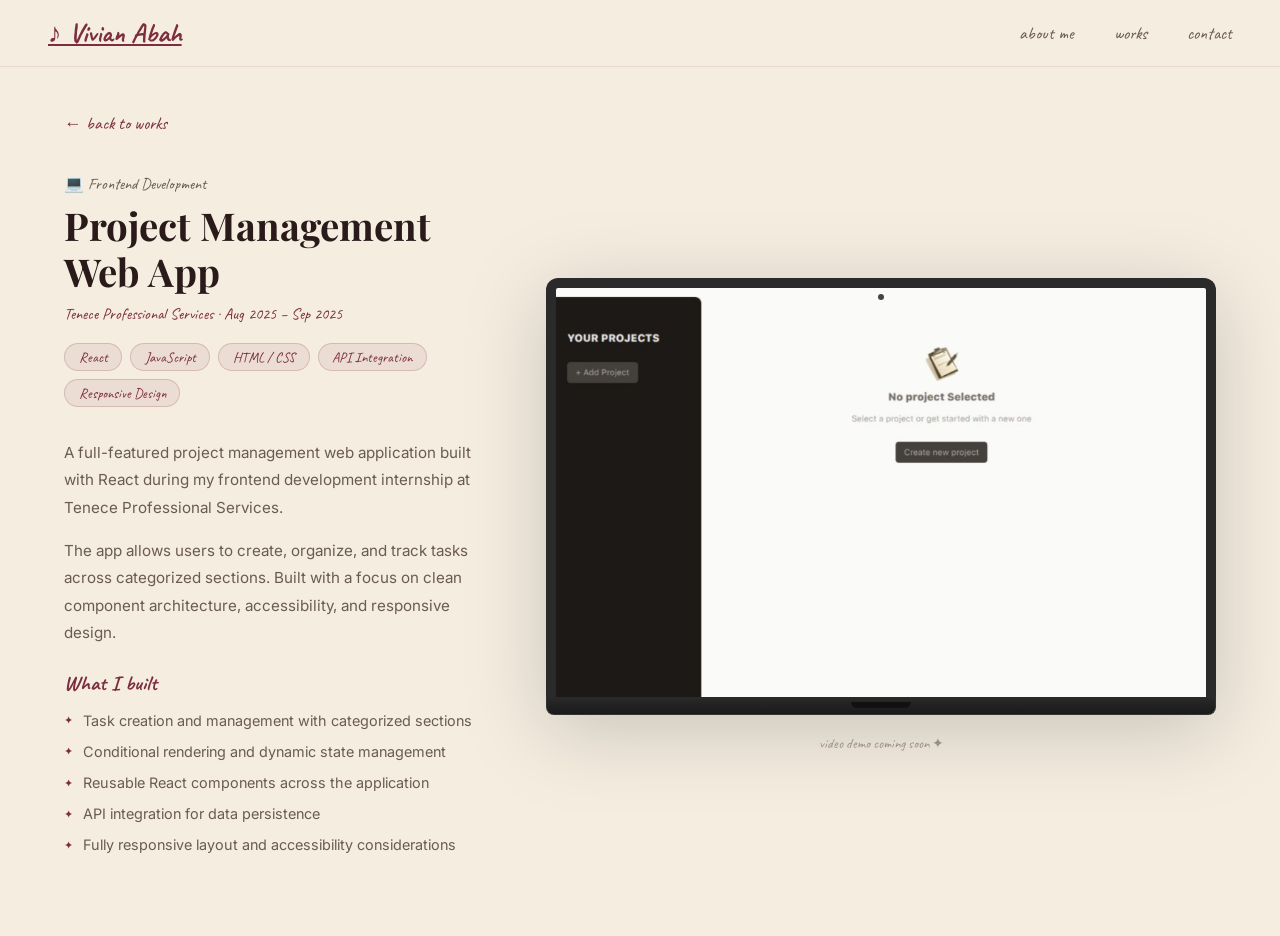
==== project-management-app.html @ 74ea64f1 "Initial portfolio upload" ====
<!DOCTYPE html>
<html lang="en">
<head>
  <meta charset="UTF-8" />
  <meta name="viewport" content="width=device-width, initial-scale=1.0" />
  <title>Project Management App — Vivian Abah</title>
  <link rel="preconnect" href="https://fonts.googleapis.com" />
  <link rel="preconnect" href="https://fonts.gstatic.com" crossorigin />
  <link href="https://fonts.googleapis.com/css2?family=Caveat:wght@400;600;700&family=Playfair+Display:ital,wght@0,400;0,700;1,400&family=Inter:wght@300;400;500&display=swap" rel="stylesheet" />
  <link rel="stylesheet" href="style.css" />
  <link rel="stylesheet" href="project.css" />
</head>
<body>

  <!-- NAV -->
  <nav class="navbar">
    <a href="index.html" class="nav-logo">♪ Vivian Abah</a>
    <ul class="nav-links">
      <li><a href="index.html#about">about me</a></li>
      <li><a href="index.html#works">works</a></li>
      <li><a href="index.html#contact">contact</a></li>
    </ul>
  </nav>

  <main class="project-page">

    <a href="index.html#dev" class="back-link caveat">← back to works</a>

    <div class="project-detail">

      <!-- LEFT: Info -->
      <div class="project-detail-info">
        <p class="caveat detail-category">💻 Frontend Development</p>
        <h1 class="detail-title">Project Management Web App</h1>
        <p class="caveat detail-meta">Tenece Professional Services · Aug 2025 – Sep 2025</p>
        <div class="detail-tags">
          <span class="detail-tag caveat">React</span>
          <span class="detail-tag caveat">JavaScript</span>
          <span class="detail-tag caveat">HTML / CSS</span>
          <span class="detail-tag caveat">API Integration</span>
          <span class="detail-tag caveat">Responsive Design</span>
        </div>
        <div class="detail-description">
          <p>A full-featured project management web application built with React during my frontend development internship at Tenece Professional Services.</p>
          <p>The app allows users to create, organize, and track tasks across categorized sections. Built with a focus on clean component architecture, accessibility, and responsive design.</p>
          <h3 class="caveat detail-subhead">What I built</h3>
          <ul class="detail-list">
            <li>Task creation and management with categorized sections</li>
            <li>Conditional rendering and dynamic state management</li>
            <li>Reusable React components across the application</li>
            <li>API integration for data persistence</li>
            <li>Fully responsive layout and accessibility considerations</li>
          </ul>
        </div>
      </div>

      <!-- RIGHT: Laptop mockup -->
      <div class="project-detail-visual">
        <div class="laptop-mockup">
          <div class="laptop-screen">
            <div class="laptop-screen-inner">
              <img src="Project Management Web App.png" alt="Project Management Web App" class="laptop-demo" id="demo-media" />
            </div>
          </div>
          <div class="laptop-base">
            <div class="laptop-notch"></div>
          </div>
        </div>
        <p class="caveat mockup-hint">video demo coming soon ✦</p>
      </div>

    </div>
  </main>

  <script src="script.js"></script>
</body>
</html>
---- style.css ----
/* ============================
   LOADER
   ============================ */
.loader-screen {
  position: fixed;
  inset: 0;
  z-index: 9999;
  background: var(--cream, #f5ede0);
  display: flex;
  flex-direction: column;
  align-items: center;
  justify-content: center;
  gap: 2.5rem;
  transition: opacity 0.7s ease, visibility 0.7s ease;
}
.loader-screen.hide {
  opacity: 0;
  visibility: hidden;
  pointer-events: none;
}
.vinyl-player {
  position: relative;
  width: 200px;
  height: 200px;
}
.vinyl-record {
  width: 200px;
  height: 200px;
  border-radius: 50%;
  background: radial-gradient(circle at 50% 50%,
    #1a1a1a 0%, #2a2a2a 30%, #1a1a1a 31%,
    #2d2d2d 50%, #1a1a1a 51%, #2a2a2a 70%, #1a1a1a 100%
  );
  position: absolute;
  top: 0; left: 0;
  animation: spin 2s linear infinite;
  box-shadow: 0 8px 32px rgba(0,0,0,0.25);
  display: flex;
  align-items: center;
  justify-content: center;
}
@keyframes spin {
  from { transform: rotate(0deg); }
  to   { transform: rotate(360deg); }
}
.vinyl-groove {
  position: absolute;
  border-radius: 50%;
  border: 1px solid rgba(255,255,255,0.07);
  top: 50%; left: 50%;
  transform: translate(-50%, -50%);
}
.g1 { width: 160px; height: 160px; }
.g2 { width: 120px; height: 120px; }
.g3 { width:  80px; height:  80px; }
.vinyl-label {
  width: 70px;
  height: 70px;
  border-radius: 50%;
  background: var(--crimson, #7c2d3e);
  position: absolute;
  top: 50%; left: 50%;
  transform: translate(-50%, -50%);
  display: flex;
  align-items: center;
  justify-content: center;
  box-shadow: 0 2px 8px rgba(0,0,0,0.3);
}
.vinyl-label-inner {
  display: flex;
  flex-direction: column;
  align-items: center;
  line-height: 1;
}
.vinyl-title {
  font-family: 'Caveat', cursive;
  font-size: 0.85rem;
  color: #fff;
  font-weight: 700;
}
.vinyl-sub {
  font-family: 'Caveat', cursive;
  font-size: 0.7rem;
  color: rgba(255,255,255,0.75);
}
.vinyl-hole {
  width: 10px;
  height: 10px;
  border-radius: 50%;
  background: #1a1a1a;
  position: absolute;
  top: 50%; left: 50%;
  transform: translate(-50%, -50%);
  z-index: 2;
}
.loader-text {
  font-family: 'Caveat', cursive;
  font-size: 1.3rem;
  color: var(--crimson, #7c2d3e);
  letter-spacing: 0.5px;
}
.dots::after {
  content: '...';
  animation: dotBlink 1.5s infinite steps(3, start);
}
@keyframes dotBlink {
  0% { opacity: 0.2; }
  50% { opacity: 1; }
  100% { opacity: 0.2; }
}

/* ============================
   BASE & RESET
   ============================ */
*, *::before, *::after {
  box-sizing: border-box;
  margin: 0;
  padding: 0;
}
:root {
  --cream: #f5ede0;
  --cream-dark: #ecddc8;
  --crimson: #7c2d3e;
  --crimson-light: #a84458;
  --dark: #1a1a1a;
  --navy: #1a2a3e;
  --mauve: #4a2d4e;
  --text: #2a1a1a;
  --text-light: #6b5b52;
  --shadow: rgba(100, 60, 40, 0.15);
}
html { scroll-behavior: smooth; }
body {
  font-family: 'Inter', sans-serif;
  background-color: var(--cream);
  color: var(--text);
  overflow-x: hidden;
}
.caveat { font-family: 'Caveat', cursive; }

/* ============================
   NAVBAR
   ============================ */
.navbar {
  position: fixed;
  top: 0; left: 0; right: 0;
  z-index: 100;
  display: flex;
  align-items: center;
  justify-content: space-between;
  padding: 1rem 3rem;
  background: rgba(245, 237, 224, 0.92);
  backdrop-filter: blur(8px);
  border-bottom: 1px solid rgba(124, 45, 62, 0.1);
}
.nav-logo {
  font-family: 'Caveat', cursive;
  font-size: 1.7rem;
  font-weight: 700;
  color: var(--crimson);
}
.nav-hamburger {
  display: none;
}
.nav-links {
  display: flex;
  list-style: none;
  gap: 2.5rem;
}
.nav-links a {
  font-family: 'Caveat', cursive;
  font-size: 1.1rem;
  color: var(--text-light);
  text-decoration: none;
  position: relative;
  transition: color 0.2s;
}
.nav-links a::after {
  content: '';
  position: absolute;
  bottom: -2px; left: 0;
  width: 0; height: 1px;
  background: var(--crimson);
  transition: width 0.3s;
}
.nav-links a:hover { color: var(--crimson); }
.nav-links a:hover::after { width: 100%; }

/* ============================
   HERO
   ============================ */
.hero {
  min-height: 100vh;
  display: flex;
  align-items: center;
  justify-content: center;
  padding: 6rem 3rem 3rem;
  background-color: var(--cream);
  position: relative;
  overflow: hidden;
}
.hero::before {
  content: '';
  position: absolute;
  bottom: -60px; right: -60px;
  width: 400px; height: 400px;
  background: radial-gradient(circle, rgba(124,45,62,0.06) 0%, transparent 70%);
  border-radius: 50%;
}
.hero-text {
  text-align: left;
  max-width: 800px;
}
.hero-year {
  font-family: 'Caveat', cursive;
  font-size: 2.2rem;
  font-weight: 700;
  color: var(--crimson);
  display: block;
  margin-bottom: 0.5rem;
  letter-spacing: 4px;
}
.script-big {
  font-family: 'Playfair Display', serif;
  font-style: italic;
  font-size: clamp(3rem, 8vw, 6rem);
  color: var(--crimson);
  display: inline-block;
}
.hero-title-wrap {
  display: flex;
  flex-direction: row;
  align-items: center;
  gap: 2rem;
  text-align: left;
}
.hero-title-left {
  display: flex;
  flex-direction: column;
  line-height: 1.05;
}
.photo-inline {
  display: inline-block;
  position: relative;
  transform: rotate(3deg);
  flex-shrink: 0;
}
.polaroid-hero {
  width: 170px; height: 200px;
  object-fit: cover;
  object-position: top;
  border: 7px solid #fff;
  box-shadow: 3px 4px 16px var(--shadow);
  display: block;
}
.hero-name {
  font-size: 1.9rem;
  font-family: 'Caveat', cursive;
  font-weight: 700;
  color: var(--text-light);
  margin-top: 1rem;
  display: block;
}
.hero-doodle {
  margin-top: 2rem;
  display: flex;
  flex-direction: column;
  align-items: center;
  gap: 0.5rem;
}
.doodle-note {
  font-size: 1.2rem;
  color: var(--crimson);
  animation: bounce 2s infinite;
}
@keyframes bounce {
  0%, 100% { transform: translateY(0); }
  50%      { transform: translateY(6px); }
}

/* ============================
   DESTINATIONS / TICKETS
   ============================ */
.destinations {
  background-color: var(--crimson);
  padding: 5rem 3rem;
  text-align: center;
}
.section-heading {
  font-size: 2.5rem;
  color: var(--cream);
  margin-bottom: 0.3rem;
}
.section-subheading {
  font-size: 1.4rem;
  color: rgba(245,237,224,0.75);
  margin-bottom: 3rem;
}
.ticket-grid {
  display: flex;
  flex-wrap: wrap;
  gap: 2rem;
  justify-content: center;
  max-width: 960px;
  margin: 0 auto;
  align-items: center;
}
.ticket {
  text-decoration: none;
  display: block;
  position: relative;
  width: 155px;
  transition: transform 0.3s cubic-bezier(.34,1.56,.64,1);
  cursor: pointer;
}
#t1 { transform: rotate(-2.5deg); }
#t2 { transform: rotate(1.5deg);  }
#t3 { transform: rotate(-1deg);   }
#t4 { transform: rotate(2deg);    }
#t5 { transform: rotate(-2deg);   }
.ticket:hover {
  transform: translateY(-12px) rotate(0deg) scale(1.06) !important;
  z-index: 10;
}
.tsvg {
  width: 100%;
  display: block;
  filter: drop-shadow(0 8px 24px rgba(0,0,0,0.55));
  overflow: visible;
}
.ticket-content {
  position: absolute;
  inset: 0;
  display: flex;
  flex-direction: column;
  align-items: center;
  justify-content: space-evenly;
  padding: 26px 14px;
  z-index: 2;
}
.ticket-num {
  font-family: 'Caveat', cursive;
  font-size: 0.68rem;
  letter-spacing: 1.5px;
  opacity: 0.5;
  color: #fff;
}
.ticket-label {
  font-family: 'Inter', sans-serif;
  font-weight: 900;
  font-size: 1.05rem;
  text-align: center;
  letter-spacing: 0.5px;
  line-height: 1.15;
  text-transform: uppercase;
  color: #fff;
}
.ticket-dots {
  display: flex;
  gap: 5px;
  align-items: center;
}
.ticket-dots span {
  display: block;
  width: 5px; height: 5px;
  border-radius: 50%;
  background: rgba(255,255,255,0.35);
}
.ticket-icon {
  font-size: 2.1rem;
  line-height: 1;
  display: flex;
  align-items: center;
  justify-content: center;
  width: 54px; height: 54px;
  border-radius: 50%;
  background: rgba(255,255,255,0.1);
  border: 1.5px solid rgba(255,255,255,0.3);
}
.ticket-sparkle {
  font-size: 0.7rem;
  color: rgba(255,255,255,0.4);
  font-family: 'Caveat', cursive;
  letter-spacing: 4px;
}

/* ============================
   ABOUT — ENVELOPE
   ============================ */
.about-section {
  padding: 5rem 3rem 3rem;
  background-color: var(--cream);
  display: flex;
  justify-content: center;
  position: relative;
}
.envelope-wrap {
  position: relative;
  width: 100%;
  max-width: 700px;
  padding-top: 180px; 
  margin-top: -60px; 
}
.envelope-outer {
  position: relative;
  width: 100%;
  z-index: 1;
}
.envelope-flap {
  width: 100%;
  height: 180px;
  background: var(--crimson);
  position: absolute;
  top: 0;
  left: 0;
  z-index: 4;
  filter: brightness(.88);
  clip-path: polygon(0 100%, 50% 0, 100% 100%);
  transform: translateY(-100%);
}

.envelope-body {
  background: var(--crimson);
  width: 100%;
  height: 320px;
  border-radius: 0 0 20px 20px;
  position: relative;
  z-index: 2;
  box-shadow: 0 8px 32px rgba(0, 0, 0, .18);
  overflow: hidden;
  margin-bottom: 80px;
}
.envelope-lines {
  position: absolute;
  top: 0; left: 0;
  width: 100%; height: 100%;
  pointer-events: none;
}
.letter-card {
  background: #fffdf9;
  border-radius: 6px;
  padding: 2rem;
  display: flex;
  gap: 2rem;
  align-items: flex-start;
  box-shadow: 0 2px 16px rgba(0,0,0,0.15);
  position: relative;
  z-index: 3;
  width: 88%;
  margin: 0 auto;
  margin-top: -280px; 
  transform: rotate(-3deg);
}
.letter-polaroid {
  flex-shrink: 0;
  text-align: center;
}
.letter-polaroid img {
  width: 150px;
  height: 180px;
  object-fit: cover;
  object-position: top;
  border: 6px solid #fff;
  box-shadow: 2px 3px 12px var(--shadow);
  display: block;
  transform: rotate(-2deg);
}
.polaroid-caption {
  font-size: 0.95rem;
  color: var(--crimson);
  margin-top: 0.4rem;
  max-width: 110px;
}
.letter-text { flex: 1; }
.letter-greeting {
  font-size: 1.8rem;
  color: var(--crimson);
  margin-bottom: 0.8rem;
}
.letter-text p {
  font-size: 0.9rem;
  color: var(--text);
  line-height: 1.7;
  margin-bottom: 0.7rem;
}
.stamp {
  position: absolute;
  top: 1rem; right: 1.5rem;
  width: 44px; height: 44px;
  background: var(--crimson);
  border-radius: 3px;
  display: flex;
  align-items: center;
  justify-content: center;
  font-size: 1.5rem;
  color: #fff;
  box-shadow: 0 2px 6px rgba(0,0,0,0.2);
  transform: rotate(4deg);
}

/* ============================
   SKILLS — NOTEBOOK
   ============================ */
.skills-section {
  padding: 6rem 3rem;
  background-color: var(--cream-dark);
  display: flex;
  justify-content: center;
}
.notebook {
  display: flex;
  max-width: 900px;
  width: 100%;
  background: #faf5ec;
  border-radius: 4px;
  box-shadow: 4px 6px 24px var(--shadow);
  position: relative;
  min-height: 480px;
  border: 1px solid #ddd;
}
.notebook-spine {
  width: 20px;
  background: repeating-linear-gradient(
    180deg, #c8b8a2 0px, #c8b8a2 2px, #faf5ec 2px, #faf5ec 28px
  );
  border-radius: 2px;
  flex-shrink: 0;
}
.notebook-left,
.notebook-right {
  flex: 1;
  padding: 2.5rem 2rem;
  position: relative;
}
.notebook-left {
  border-right: 2px dashed #ddd;
  background-image: repeating-linear-gradient(
    transparent, transparent 27px, #e8ddd0 27px, #e8ddd0 28px
  );
}
.notebook-right {
  background-image: repeating-linear-gradient(
    transparent, transparent 27px, #e8ddd0 27px, #e8ddd0 28px
  );
}
.notebook-label {
  font-size: 1.2rem;
  color: var(--crimson);
  margin-bottom: 1.2rem;
  display: inline-block;
  border-bottom: 2px solid var(--crimson);
  padding-bottom: 2px;
}
.skills-icons {
  display: flex;
  flex-wrap: wrap;
  gap: 1rem;
  margin-bottom: 2rem;
}
.skill-badge {
  display: flex;
  flex-direction: column;
  align-items: center;
  gap: 0.3rem;
}
.skill-badge span {
  font-size: 0.85rem;
  color: var(--text-light);
}
.skill-icon {
  width: 48px; height: 48px;
  border-radius: 10px;
  display: flex;
  align-items: center;
  justify-content: center;
  font-weight: 800;
  font-size: 1rem;
  color: #fff;
  box-shadow: 2px 2px 8px rgba(0,0,0,0.15);
  transition: transform 0.2s;
}
.skill-icon:hover { transform: scale(1.1); }
.figma-icon  { background: linear-gradient(135deg, #ff7262, #a259ff); }
.pr-icon     { background: #2d1a6b; }
.ae-icon     { background: #1a0e3d; color: #9b8af4; }
.canva-icon  { background: #00c4cc; }
.maya-icon   { background: #005f87; }
.js-icon     { background: #f7df1e; color: #1a1a1a; }
.react-icon  { background: #20232a; color: #61dafb; }
.html-icon   { background: #e34f26; }
.py-icon     { background: #3776ab; }
.tape {
  position: absolute;
  width: 60px; height: 18px;
  background: rgba(232, 216, 122, 0.7);
  border-radius: 2px;
  box-shadow: 1px 1px 4px rgba(0,0,0,0.1);
}
.tape-1 { top: 1.5rem; right: 1rem; transform: rotate(5deg); }
.tape-2 { top: 1.5rem; left: 1rem; transform: rotate(-4deg); }
.skills-edu { margin-top: 1rem; }
.edu-stamp {
  display: inline-block;
  border: 2px solid var(--crimson);
  color: var(--crimson);
  padding: 0.3rem 0.8rem;
  border-radius: 4px;
  font-size: 1rem;
  margin-bottom: 0.6rem;
}
.edu-year { font-size: 0.95rem; color: var(--text-light); }
.edu-school {
  font-weight: 600;
  font-size: 1rem;
  color: var(--text);
  margin: 0.2rem 0;
}
.edu-degree { font-size: 0.9rem; color: var(--text-light); }
.experience-block { margin-top: 1rem; }
.triangle-badge {
  display: inline-block;
  border: 2px solid var(--crimson);
  color: var(--crimson);
  padding: 0.4rem 1rem;
  font-size: 1rem;
  clip-path: polygon(10% 0%, 90% 0%, 100% 100%, 0% 100%);
  margin-bottom: 1rem;
}
.exp-list {
  display: flex;
  flex-direction: column;
  gap: 1rem;
}
.exp-date { font-size: 0.85rem; color: var(--text-light); }
.exp-company {
  font-weight: 600;
  font-size: 1rem;
  color: var(--text);
  text-decoration: underline;
  text-underline-offset: 3px;
}
.exp-role { font-size: 0.9rem; color: var(--text-light); }

/* ============================
   WORKS
   ============================ */
.works-section {
  padding: 4rem 3rem;
  background-color: var(--cream);
  max-width: 1100px;
  margin: 0 auto;
}
.works-section .section-heading {
  color: var(--crimson);
  font-size: 2.5rem;
  margin-bottom: 3rem;
  text-align: center;
}
.work-category { margin-bottom: 4rem; }
.category-title {
  font-size: 1.6rem;
  color: var(--text);
  margin-bottom: 1.5rem;
  padding-bottom: 0.5rem;
  border-bottom: 2px dashed var(--crimson-light);
}
.projects-grid {
  display: grid;
  grid-template-columns: repeat(auto-fit, minmax(300px, 420px));
  gap: 2rem;
  justify-content: center;
  justify-items: center;
}
.project-card {
  width: 100%;
  max-width: 420px;
  background: #fff;
  border-radius: 8px;
  overflow: hidden;
  box-shadow: 3px 4px 18px var(--shadow);
  transition: transform 0.25s, box-shadow 0.25s;
  position: relative;
}
.project-card::before {
  content: '';
  position: absolute;
  top: -10px; left: 50%;
  transform: translateX(-50%);
  width: 60px; height: 18px;
  background: rgba(232, 216, 122, 0.75);
  border-radius: 2px;
  z-index: 1;
}
.project-card:hover {
  transform: translateY(-5px) rotate(0.5deg);
  box-shadow: 6px 10px 28px var(--shadow);
}
.project-img img {
  width: 100%;
  height: 180px;
  object-fit: cover;
  display: block;
}
.project-info { padding: 1.2rem 1.5rem 1.5rem; }
.project-info h4 {
  font-family: 'Playfair Display', serif;
  font-size: 1.15rem;
  color: var(--text);
  margin-bottom: 0.3rem;
}
.project-tag {
  font-size: 0.9rem;
  color: var(--crimson);
  margin-bottom: 0.3rem;
  display: block;
}
.project-duration {
  font-size: 1rem;
  color: var(--text-light);
  opacity: 0.85;
  margin-bottom: 0.6rem;
  display: block;
}
.project-info p {
  font-size: 0.85rem;
  color: var(--text-light);
  line-height: 1.65;
  margin-bottom: 1rem;
}
.project-link {
  font-size: 1rem;
  color: var(--crimson);
  text-decoration: none;
  font-weight: 600;
  transition: color 0.2s;
}
.project-link:hover { color: var(--crimson-light); }

/* ============================
   CONTACT
   ============================ */
.contact-section {
  background-color: var(--crimson);
  padding: 6rem 3rem 3rem;
  text-align: center;
}
.contact-inner {
  max-width: 600px;
  margin: 0 auto;
}
.contact-title {
  font-size: 2.8rem;
  color: var(--cream);
  margin-bottom: 0.8rem;
}
.contact-sub {
  font-size: 1rem;
  color: rgba(245,237,224,0.8);
  margin-bottom: 2rem;
}
.contact-email {
  display: block;
  font-size: 1.5rem;
  color: #fff;
  text-decoration: none;
  margin-bottom: 2rem;
  transition: opacity 0.2s;
}
.contact-email:hover { opacity: 0.8; }
.contact-links {
  display: flex;
  gap: 1rem;
  justify-content: center;
  flex-wrap: wrap;
  margin-bottom: 4rem;
}
.contact-pill {
  background: rgba(255,255,255,0.12);
  border: 1px solid rgba(255,255,255,0.3);
  color: #fff;
  text-decoration: none;
  padding: 0.5rem 1.5rem;
  border-radius: 999px;
  font-size: 1rem;
  transition: background 0.2s;
}
.contact-pill:hover { background: rgba(255,255,255,0.25); }
.site-footer {
  font-size: 1rem;
  color: rgba(245,237,224,0.5);
  padding-top: 2rem;
  border-top: 1px solid rgba(255,255,255,0.1);
}

/* ============================
   SCROLL REVEAL
   ============================ */
.reveal {
  opacity: 0;
  transform: translateY(30px);
  transition: opacity 0.7s ease, transform 0.7s ease;
}
.reveal.visible {
  opacity: 1;
  transform: translateY(0);
}

/* ============================
   RESPONSIVE
   ============================ */
@media (min-width: 1400px) {
  .hero-text { max-width: 1000px; }
  .works-section { padding: 6rem 6rem; }
}

@media (max-width: 1024px) {
  .navbar { padding: 1rem 2rem; }
  .envelope-wrap { max-width: 90%; }
  .notebook { flex-direction: column; }
  .notebook-left { border-right: none; border-bottom: 2px dashed #ddd; }
  .notebook-spine {
    width: 100%; height: 16px;
    background: repeating-linear-gradient(90deg, #c8b8a2 0px, #c8b8a2 2px, #faf5ec 2px, #faf5ec 28px);
  }
  .projects-grid { grid-template-columns: repeat(auto-fit, minmax(260px, 420px)); }
}

@media (max-width: 768px) {
  .navbar { padding: 1rem 1.5rem; }
  .nav-links {
    display: none;
    flex-direction: column;
    position: absolute;
    top: 100%; left: 0; right: 0;
    background: rgba(245,237,224,0.98);
    backdrop-filter: blur(8px);
    padding: 1.5rem 2rem;
    gap: 1.2rem;
    border-bottom: 1px solid rgba(124,45,62,0.1);
    z-index: 99;
  }
  .nav-links.open { display: flex; }
  .nav-hamburger {
    display: flex;
    flex-direction: column;
    gap: 5px;
    background: none;
    border: none;
    cursor: pointer;
    padding: 4px;
  }
  .nav-hamburger span {
    display: block;
    width: 24px; height: 2px;
    background: var(--crimson);
    border-radius: 2px;
    transition: transform 0.3s, opacity 0.3s;
  }
  .nav-hamburger.open span:nth-child(1) { transform: translateY(7px) rotate(45deg); }
  .nav-hamburger.open span:nth-child(2) { opacity: 0; }
  .nav-hamburger.open span:nth-child(3) { transform: translateY(-7px) rotate(-45deg); }

  .hero { padding: 5rem 1.5rem 3rem; }
  .script-big { font-size: clamp(2rem, 9vw, 3.2rem); }
  .polaroid-hero { width: 120px; height: 145px; }

  .envelope-wrap { max-width: 95%; padding-top: 100px; }
  .envelope-flap { height: 100px; }
  .envelope-body { height: 220px; }
  .letter-card {
    flex-direction: column;
    width: 90%;
    margin-top: -220px;
    padding: 1.5rem;
  }
  .letter-polaroid { align-self: center; }
  .letter-polaroid img { width: 90px; height: 110px; }

  .notebook { flex-direction: column; }
  .ticket-grid { gap: 0.8rem; }
  .ticket { width: 100px; }
  .projects-grid { grid-template-columns: 1fr; }
  .works-section,
  .destinations,
  .about-section,
  .skills-section,
  .contact-section { padding: 4rem 1.5rem; }
  .contact-email { font-size: 1.1rem; word-break: break-all; }
}

@media (max-width: 480px) {
  .nav-logo { font-size: 1.3rem; }
  .script-big { font-size: clamp(1.7rem, 8vw, 2.5rem); }
  .polaroid-hero { width: 100px; height: 120px; }
  .hero-year { font-size: 1.6rem; }
  .envelope-wrap { padding-top: 80px; }
  .envelope-flap { height: 80px; }
  .envelope-body { height: 180px; }
  .letter-card { margin-top: -180px; }
  .ticket { width: 85px; }
}
---- project.css ----
/* ============================
   PROJECT DETAIL PAGE
   ============================ */

.project-page {
  max-width: 1400px;
  margin: 0 auto;
  padding: 7rem 4rem 5rem;
  min-height: 100vh;
}

.back-link {
  display: inline-block;
  color: var(--crimson);
  text-decoration: none;
  font-size: 1.1rem;
  margin-bottom: 2.5rem;
  transition: opacity 0.2s;
}
.back-link:hover { opacity: 0.7; }

/* Two-column layout */
.project-detail {
  display: grid;
  grid-template-columns: 1fr 1.6fr;
  gap: 4rem;
  align-items: center;
}

/* LEFT — info */

.detail-category {
  font-size: 1rem;
  color: var(--text-light);
  margin-bottom: 0.5rem;
  display: block;
}

.detail-title {
  font-family: 'Playfair Display', serif;
  font-size: clamp(1.8rem, 3vw, 2.8rem);
  color: var(--text);
  line-height: 1.2;
  margin-bottom: 0.6rem;
}

.detail-meta {
  font-size: 1rem;
  color: var(--crimson);
  margin-bottom: 1.2rem;
  display: block;
}

.detail-tags {
  display: flex;
  flex-wrap: wrap;
  gap: 0.5rem;
  margin-bottom: 2rem;
}

.detail-tag {
  background: rgba(124, 45, 62, 0.08);
  color: var(--crimson);
  border: 1px solid rgba(124, 45, 62, 0.2);
  border-radius: 20px;
  padding: 0.25rem 0.85rem;
  font-size: 0.9rem;
}

.detail-description p {
  font-size: 0.95rem;
  color: var(--text-light);
  line-height: 1.8;
  margin-bottom: 1rem;
}

.detail-subhead {
  font-size: 1.3rem;
  color: var(--crimson);
  margin: 1.5rem 0 0.8rem;
}

.detail-list {
  list-style: none;
  padding: 0;
  display: flex;
  flex-direction: column;
  gap: 0.5rem;
}

.detail-list li {
  font-size: 0.9rem;
  color: var(--text-light);
  padding-left: 1.2rem;
  position: relative;
  line-height: 1.6;
}

.detail-list li::before {
  content: '✦';
  position: absolute;
  left: 0;
  color: var(--crimson);
  font-size: 0.7rem;
  top: 0.2rem;
}

/* RIGHT — laptop mockup */
.project-detail-visual {
  display: flex;
  flex-direction: column;
  align-items: center;
  gap: 1.2rem;
}

/* Laptop shell */
.laptop-mockup {
  width: 100%;
  max-width: 100%;
  filter: drop-shadow(0 16px 40px rgba(0,0,0,0.18));
}

.laptop-screen {
  background: #1a1a1a;
  border-radius: 12px 12px 0 0;
  border: 10px solid #2a2a2a;
  border-bottom: none;
  position: relative;
  overflow: hidden;
  aspect-ratio: 16 / 10;
}

/* Camera dot */
.laptop-screen::before {
  content: '';
  position: absolute;
  top: 6px;
  left: 50%;
  transform: translateX(-50%);
  width: 6px; height: 6px;
  background: #444;
  border-radius: 50%;
  z-index: 2;
}

.laptop-screen-inner {
  width: 100%;
  height: 100%;
  overflow: hidden;
  background: #111;
}

.laptop-demo {
  width: 100%;
  height: 100%;
  object-fit: cover;
  display: block;
}

/* Laptop base / hinge */
.laptop-base {
  background: linear-gradient(to bottom, #2a2a2a, #1a1a1a);
  height: 18px;
  border-radius: 0 0 8px 8px;
  display: flex;
  align-items: center;
  justify-content: center;
  border: 1px solid #333;
  border-top: none;
}

.laptop-notch {
  width: 60px;
  height: 6px;
  background: #111;
  border-radius: 0 0 6px 6px;
}

/* Keyboard deck */
.laptop-keyboard {
  background: linear-gradient(to bottom, #2a2a2a, #222);
  border-radius: 0 0 12px 12px;
  padding: 10px 16px 14px;
  border: 1px solid #333;
  border-top: none;
}

.laptop-keys {
  display: grid;
  grid-template-columns: repeat(12, 1fr);
  gap: 4px;
  margin-bottom: 4px;
}

.laptop-keys span {
  background: #333;
  border-radius: 3px;
  height: 10px;
  display: block;
  box-shadow: 0 1px 0 #111;
}

.laptop-spacebar {
  width: 40%;
  height: 10px;
  background: #333;
  border-radius: 3px;
  margin: 0 auto;
  box-shadow: 0 1px 0 #111;
}

.mockup-hint {
  font-size: 0.9rem;
  color: var(--text-light);
  opacity: 0.6;
}

/* ============================
   RESPONSIVE
   ============================ */

/* Tablet */
@media (max-width: 1024px) {
  .project-detail {
    grid-template-columns: 1fr 1.2fr;
    gap: 3rem;
  }
  .project-page { padding: 7rem 2.5rem 4rem; }
}

/* Mobile */
@media (max-width: 768px) {
  .project-detail {
    grid-template-columns: 1fr;
    gap: 2.5rem;
  }
  .project-detail-visual {
    order: -1;
  }
  .project-page { padding: 6rem 1.5rem 4rem; }
  .detail-title { font-size: clamp(1.5rem, 6vw, 2rem); }
}

/* Small phones */
@media (max-width: 480px) {
  .project-page { padding: 5.5rem 1rem 3rem; }
  .detail-tags { gap: 0.4rem; }
  .detail-tag { font-size: 0.8rem; padding: 0.2rem 0.6rem; }
  .laptop-screen { border-width: 6px; }
}
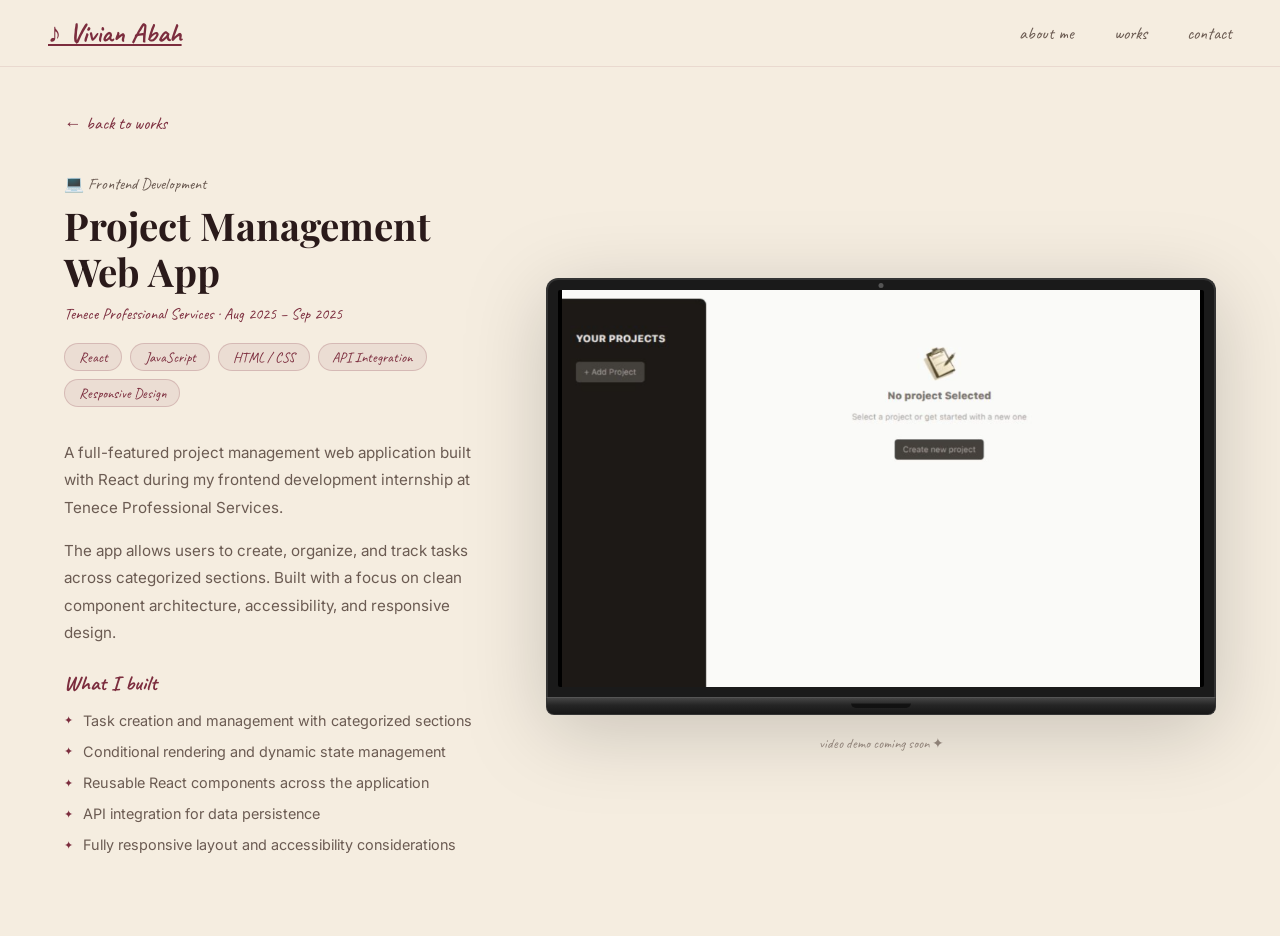
==== commit 521f35c0: "Add VA portfolio favicon" ====
--- a/project-management-app.html
+++ b/project-management-app.html
@@ -3,6 +3,7 @@
 <head>
   <meta charset="UTF-8" />
   <meta name="viewport" content="width=device-width, initial-scale=1.0" />
+  <link rel="icon" type="image/png" href="VA Favicon.png" />
   <title>Project Management App — Vivian Abah</title>
   <link rel="preconnect" href="https://fonts.googleapis.com" />
   <link rel="preconnect" href="https://fonts.gstatic.com" crossorigin />
--- a/style.css
+++ b/style.css
@@ -1,901 +1,901 @@
-/* ============================
-   LOADER
-   ============================ */
-.loader-screen {
-  position: fixed;
-  inset: 0;
-  z-index: 9999;
-  background: var(--cream, #f5ede0);
-  display: flex;
-  flex-direction: column;
-  align-items: center;
-  justify-content: center;
-  gap: 2.5rem;
-  transition: opacity 0.7s ease, visibility 0.7s ease;
-}
-.loader-screen.hide {
-  opacity: 0;
-  visibility: hidden;
-  pointer-events: none;
-}
-.vinyl-player {
-  position: relative;
-  width: 200px;
-  height: 200px;
-}
-.vinyl-record {
-  width: 200px;
-  height: 200px;
-  border-radius: 50%;
-  background: radial-gradient(circle at 50% 50%,
-    #1a1a1a 0%, #2a2a2a 30%, #1a1a1a 31%,
-    #2d2d2d 50%, #1a1a1a 51%, #2a2a2a 70%, #1a1a1a 100%
-  );
-  position: absolute;
-  top: 0; left: 0;
-  animation: spin 2s linear infinite;
-  box-shadow: 0 8px 32px rgba(0,0,0,0.25);
-  display: flex;
-  align-items: center;
-  justify-content: center;
-}
-@keyframes spin {
-  from { transform: rotate(0deg); }
-  to   { transform: rotate(360deg); }
-}
-.vinyl-groove {
-  position: absolute;
-  border-radius: 50%;
-  border: 1px solid rgba(255,255,255,0.07);
-  top: 50%; left: 50%;
-  transform: translate(-50%, -50%);
-}
-.g1 { width: 160px; height: 160px; }
-.g2 { width: 120px; height: 120px; }
-.g3 { width:  80px; height:  80px; }
-.vinyl-label {
-  width: 70px;
-  height: 70px;
-  border-radius: 50%;
-  background: var(--crimson, #7c2d3e);
-  position: absolute;
-  top: 50%; left: 50%;
-  transform: translate(-50%, -50%);
-  display: flex;
-  align-items: center;
-  justify-content: center;
-  box-shadow: 0 2px 8px rgba(0,0,0,0.3);
-}
-.vinyl-label-inner {
-  display: flex;
-  flex-direction: column;
-  align-items: center;
-  line-height: 1;
-}
-.vinyl-title {
-  font-family: 'Caveat', cursive;
-  font-size: 0.85rem;
-  color: #fff;
-  font-weight: 700;
-}
-.vinyl-sub {
-  font-family: 'Caveat', cursive;
-  font-size: 0.7rem;
-  color: rgba(255,255,255,0.75);
-}
-.vinyl-hole {
-  width: 10px;
-  height: 10px;
-  border-radius: 50%;
-  background: #1a1a1a;
-  position: absolute;
-  top: 50%; left: 50%;
-  transform: translate(-50%, -50%);
-  z-index: 2;
-}
-.loader-text {
-  font-family: 'Caveat', cursive;
-  font-size: 1.3rem;
-  color: var(--crimson, #7c2d3e);
-  letter-spacing: 0.5px;
-}
-.dots::after {
-  content: '...';
-  animation: dotBlink 1.5s infinite steps(3, start);
-}
-@keyframes dotBlink {
-  0% { opacity: 0.2; }
-  50% { opacity: 1; }
-  100% { opacity: 0.2; }
-}
-
-/* ============================
-   BASE & RESET
-   ============================ */
-*, *::before, *::after {
-  box-sizing: border-box;
-  margin: 0;
-  padding: 0;
-}
-:root {
-  --cream: #f5ede0;
-  --cream-dark: #ecddc8;
-  --crimson: #7c2d3e;
-  --crimson-light: #a84458;
-  --dark: #1a1a1a;
-  --navy: #1a2a3e;
-  --mauve: #4a2d4e;
-  --text: #2a1a1a;
-  --text-light: #6b5b52;
-  --shadow: rgba(100, 60, 40, 0.15);
-}
-html { scroll-behavior: smooth; }
-body {
-  font-family: 'Inter', sans-serif;
-  background-color: var(--cream);
-  color: var(--text);
-  overflow-x: hidden;
-}
-.caveat { font-family: 'Caveat', cursive; }
-
-/* ============================
-   NAVBAR
-   ============================ */
-.navbar {
-  position: fixed;
-  top: 0; left: 0; right: 0;
-  z-index: 100;
-  display: flex;
-  align-items: center;
-  justify-content: space-between;
-  padding: 1rem 3rem;
-  background: rgba(245, 237, 224, 0.92);
-  backdrop-filter: blur(8px);
-  border-bottom: 1px solid rgba(124, 45, 62, 0.1);
-}
-.nav-logo {
-  font-family: 'Caveat', cursive;
-  font-size: 1.7rem;
-  font-weight: 700;
-  color: var(--crimson);
-}
-.nav-hamburger {
-  display: none;
-}
-.nav-links {
-  display: flex;
-  list-style: none;
-  gap: 2.5rem;
-}
-.nav-links a {
-  font-family: 'Caveat', cursive;
-  font-size: 1.1rem;
-  color: var(--text-light);
-  text-decoration: none;
-  position: relative;
-  transition: color 0.2s;
-}
-.nav-links a::after {
-  content: '';
-  position: absolute;
-  bottom: -2px; left: 0;
-  width: 0; height: 1px;
-  background: var(--crimson);
-  transition: width 0.3s;
-}
-.nav-links a:hover { color: var(--crimson); }
-.nav-links a:hover::after { width: 100%; }
-
-/* ============================
-   HERO
-   ============================ */
-.hero {
-  min-height: 100vh;
-  display: flex;
-  align-items: center;
-  justify-content: center;
-  padding: 6rem 3rem 3rem;
-  background-color: var(--cream);
-  position: relative;
-  overflow: hidden;
-}
-.hero::before {
-  content: '';
-  position: absolute;
-  bottom: -60px; right: -60px;
-  width: 400px; height: 400px;
-  background: radial-gradient(circle, rgba(124,45,62,0.06) 0%, transparent 70%);
-  border-radius: 50%;
-}
-.hero-text {
-  text-align: left;
-  max-width: 800px;
-}
-.hero-year {
-  font-family: 'Caveat', cursive;
-  font-size: 2.2rem;
-  font-weight: 700;
-  color: var(--crimson);
-  display: block;
-  margin-bottom: 0.5rem;
-  letter-spacing: 4px;
-}
-.script-big {
-  font-family: 'Playfair Display', serif;
-  font-style: italic;
-  font-size: clamp(3rem, 8vw, 6rem);
-  color: var(--crimson);
-  display: inline-block;
-}
-.hero-title-wrap {
-  display: flex;
-  flex-direction: row;
-  align-items: center;
-  gap: 2rem;
-  text-align: left;
-}
-.hero-title-left {
-  display: flex;
-  flex-direction: column;
-  line-height: 1.05;
-}
-.photo-inline {
-  display: inline-block;
-  position: relative;
-  transform: rotate(3deg);
-  flex-shrink: 0;
-}
-.polaroid-hero {
-  width: 170px; height: 200px;
-  object-fit: cover;
-  object-position: top;
-  border: 7px solid #fff;
-  box-shadow: 3px 4px 16px var(--shadow);
-  display: block;
-}
-.hero-name {
-  font-size: 1.9rem;
-  font-family: 'Caveat', cursive;
-  font-weight: 700;
-  color: var(--text-light);
-  margin-top: 1rem;
-  display: block;
-}
-.hero-doodle {
-  margin-top: 2rem;
-  display: flex;
-  flex-direction: column;
-  align-items: center;
-  gap: 0.5rem;
-}
-.doodle-note {
-  font-size: 1.2rem;
-  color: var(--crimson);
-  animation: bounce 2s infinite;
-}
-@keyframes bounce {
-  0%, 100% { transform: translateY(0); }
-  50%      { transform: translateY(6px); }
-}
-
-/* ============================
-   DESTINATIONS / TICKETS
-   ============================ */
-.destinations {
-  background-color: var(--crimson);
-  padding: 5rem 3rem;
-  text-align: center;
-}
-.section-heading {
-  font-size: 2.5rem;
-  color: var(--cream);
-  margin-bottom: 0.3rem;
-}
-.section-subheading {
-  font-size: 1.4rem;
-  color: rgba(245,237,224,0.75);
-  margin-bottom: 3rem;
-}
-.ticket-grid {
-  display: flex;
-  flex-wrap: wrap;
-  gap: 2rem;
-  justify-content: center;
-  max-width: 960px;
-  margin: 0 auto;
-  align-items: center;
-}
-.ticket {
-  text-decoration: none;
-  display: block;
-  position: relative;
-  width: 155px;
-  transition: transform 0.3s cubic-bezier(.34,1.56,.64,1);
-  cursor: pointer;
-}
-#t1 { transform: rotate(-2.5deg); }
-#t2 { transform: rotate(1.5deg);  }
-#t3 { transform: rotate(-1deg);   }
-#t4 { transform: rotate(2deg);    }
-#t5 { transform: rotate(-2deg);   }
-.ticket:hover {
-  transform: translateY(-12px) rotate(0deg) scale(1.06) !important;
-  z-index: 10;
-}
-.tsvg {
-  width: 100%;
-  display: block;
-  filter: drop-shadow(0 8px 24px rgba(0,0,0,0.55));
-  overflow: visible;
-}
-.ticket-content {
-  position: absolute;
-  inset: 0;
-  display: flex;
-  flex-direction: column;
-  align-items: center;
-  justify-content: space-evenly;
-  padding: 26px 14px;
-  z-index: 2;
-}
-.ticket-num {
-  font-family: 'Caveat', cursive;
-  font-size: 0.68rem;
-  letter-spacing: 1.5px;
-  opacity: 0.5;
-  color: #fff;
-}
-.ticket-label {
-  font-family: 'Inter', sans-serif;
-  font-weight: 900;
-  font-size: 1.05rem;
-  text-align: center;
-  letter-spacing: 0.5px;
-  line-height: 1.15;
-  text-transform: uppercase;
-  color: #fff;
-}
-.ticket-dots {
-  display: flex;
-  gap: 5px;
-  align-items: center;
-}
-.ticket-dots span {
-  display: block;
-  width: 5px; height: 5px;
-  border-radius: 50%;
-  background: rgba(255,255,255,0.35);
-}
-.ticket-icon {
-  font-size: 2.1rem;
-  line-height: 1;
-  display: flex;
-  align-items: center;
-  justify-content: center;
-  width: 54px; height: 54px;
-  border-radius: 50%;
-  background: rgba(255,255,255,0.1);
-  border: 1.5px solid rgba(255,255,255,0.3);
-}
-.ticket-sparkle {
-  font-size: 0.7rem;
-  color: rgba(255,255,255,0.4);
-  font-family: 'Caveat', cursive;
-  letter-spacing: 4px;
-}
-
-/* ============================
-   ABOUT — ENVELOPE
-   ============================ */
-.about-section {
-  padding: 5rem 3rem 3rem;
-  background-color: var(--cream);
-  display: flex;
-  justify-content: center;
-  position: relative;
-}
-.envelope-wrap {
-  position: relative;
-  width: 100%;
-  max-width: 700px;
-  padding-top: 180px; 
-  margin-top: -60px; 
-}
-.envelope-outer {
-  position: relative;
-  width: 100%;
-  z-index: 1;
-}
-.envelope-flap {
-  width: 100%;
-  height: 180px;
-  background: var(--crimson);
-  position: absolute;
-  top: 0;
-  left: 0;
-  z-index: 4;
-  filter: brightness(.88);
-  clip-path: polygon(0 100%, 50% 0, 100% 100%);
-  transform: translateY(-100%);
-}
-
-.envelope-body {
-  background: var(--crimson);
-  width: 100%;
-  height: 320px;
-  border-radius: 0 0 20px 20px;
-  position: relative;
-  z-index: 2;
-  box-shadow: 0 8px 32px rgba(0, 0, 0, .18);
-  overflow: hidden;
-  margin-bottom: 80px;
-}
-.envelope-lines {
-  position: absolute;
-  top: 0; left: 0;
-  width: 100%; height: 100%;
-  pointer-events: none;
-}
-.letter-card {
-  background: #fffdf9;
-  border-radius: 6px;
-  padding: 2rem;
-  display: flex;
-  gap: 2rem;
-  align-items: flex-start;
-  box-shadow: 0 2px 16px rgba(0,0,0,0.15);
-  position: relative;
-  z-index: 3;
-  width: 88%;
-  margin: 0 auto;
-  margin-top: -280px; 
-  transform: rotate(-3deg);
-}
-.letter-polaroid {
-  flex-shrink: 0;
-  text-align: center;
-}
-.letter-polaroid img {
-  width: 150px;
-  height: 180px;
-  object-fit: cover;
-  object-position: top;
-  border: 6px solid #fff;
-  box-shadow: 2px 3px 12px var(--shadow);
-  display: block;
-  transform: rotate(-2deg);
-}
-.polaroid-caption {
-  font-size: 0.95rem;
-  color: var(--crimson);
-  margin-top: 0.4rem;
-  max-width: 110px;
-}
-.letter-text { flex: 1; }
-.letter-greeting {
-  font-size: 1.8rem;
-  color: var(--crimson);
-  margin-bottom: 0.8rem;
-}
-.letter-text p {
-  font-size: 0.9rem;
-  color: var(--text);
-  line-height: 1.7;
-  margin-bottom: 0.7rem;
-}
-.stamp {
-  position: absolute;
-  top: 1rem; right: 1.5rem;
-  width: 44px; height: 44px;
-  background: var(--crimson);
-  border-radius: 3px;
-  display: flex;
-  align-items: center;
-  justify-content: center;
-  font-size: 1.5rem;
-  color: #fff;
-  box-shadow: 0 2px 6px rgba(0,0,0,0.2);
-  transform: rotate(4deg);
-}
-
-/* ============================
-   SKILLS — NOTEBOOK
-   ============================ */
-.skills-section {
-  padding: 6rem 3rem;
-  background-color: var(--cream-dark);
-  display: flex;
-  justify-content: center;
-}
-.notebook {
-  display: flex;
-  max-width: 900px;
-  width: 100%;
-  background: #faf5ec;
-  border-radius: 4px;
-  box-shadow: 4px 6px 24px var(--shadow);
-  position: relative;
-  min-height: 480px;
-  border: 1px solid #ddd;
-}
-.notebook-spine {
-  width: 20px;
-  background: repeating-linear-gradient(
-    180deg, #c8b8a2 0px, #c8b8a2 2px, #faf5ec 2px, #faf5ec 28px
-  );
-  border-radius: 2px;
-  flex-shrink: 0;
-}
-.notebook-left,
-.notebook-right {
-  flex: 1;
-  padding: 2.5rem 2rem;
-  position: relative;
-}
-.notebook-left {
-  border-right: 2px dashed #ddd;
-  background-image: repeating-linear-gradient(
-    transparent, transparent 27px, #e8ddd0 27px, #e8ddd0 28px
-  );
-}
-.notebook-right {
-  background-image: repeating-linear-gradient(
-    transparent, transparent 27px, #e8ddd0 27px, #e8ddd0 28px
-  );
-}
-.notebook-label {
-  font-size: 1.2rem;
-  color: var(--crimson);
-  margin-bottom: 1.2rem;
-  display: inline-block;
-  border-bottom: 2px solid var(--crimson);
-  padding-bottom: 2px;
-}
-.skills-icons {
-  display: flex;
-  flex-wrap: wrap;
-  gap: 1rem;
-  margin-bottom: 2rem;
-}
-.skill-badge {
-  display: flex;
-  flex-direction: column;
-  align-items: center;
-  gap: 0.3rem;
-}
-.skill-badge span {
-  font-size: 0.85rem;
-  color: var(--text-light);
-}
-.skill-icon {
-  width: 48px; height: 48px;
-  border-radius: 10px;
-  display: flex;
-  align-items: center;
-  justify-content: center;
-  font-weight: 800;
-  font-size: 1rem;
-  color: #fff;
-  box-shadow: 2px 2px 8px rgba(0,0,0,0.15);
-  transition: transform 0.2s;
-}
-.skill-icon:hover { transform: scale(1.1); }
-.figma-icon  { background: linear-gradient(135deg, #ff7262, #a259ff); }
-.pr-icon     { background: #2d1a6b; }
-.ae-icon     { background: #1a0e3d; color: #9b8af4; }
-.canva-icon  { background: #00c4cc; }
-.maya-icon   { background: #005f87; }
-.js-icon     { background: #f7df1e; color: #1a1a1a; }
-.react-icon  { background: #20232a; color: #61dafb; }
-.html-icon   { background: #e34f26; }
-.py-icon     { background: #3776ab; }
-.tape {
-  position: absolute;
-  width: 60px; height: 18px;
-  background: rgba(232, 216, 122, 0.7);
-  border-radius: 2px;
-  box-shadow: 1px 1px 4px rgba(0,0,0,0.1);
-}
-.tape-1 { top: 1.5rem; right: 1rem; transform: rotate(5deg); }
-.tape-2 { top: 1.5rem; left: 1rem; transform: rotate(-4deg); }
-.skills-edu { margin-top: 1rem; }
-.edu-stamp {
-  display: inline-block;
-  border: 2px solid var(--crimson);
-  color: var(--crimson);
-  padding: 0.3rem 0.8rem;
-  border-radius: 4px;
-  font-size: 1rem;
-  margin-bottom: 0.6rem;
-}
-.edu-year { font-size: 0.95rem; color: var(--text-light); }
-.edu-school {
-  font-weight: 600;
-  font-size: 1rem;
-  color: var(--text);
-  margin: 0.2rem 0;
-}
-.edu-degree { font-size: 0.9rem; color: var(--text-light); }
-.experience-block { margin-top: 1rem; }
-.triangle-badge {
-  display: inline-block;
-  border: 2px solid var(--crimson);
-  color: var(--crimson);
-  padding: 0.4rem 1rem;
-  font-size: 1rem;
-  clip-path: polygon(10% 0%, 90% 0%, 100% 100%, 0% 100%);
-  margin-bottom: 1rem;
-}
-.exp-list {
-  display: flex;
-  flex-direction: column;
-  gap: 1rem;
-}
-.exp-date { font-size: 0.85rem; color: var(--text-light); }
-.exp-company {
-  font-weight: 600;
-  font-size: 1rem;
-  color: var(--text);
-  text-decoration: underline;
-  text-underline-offset: 3px;
-}
-.exp-role { font-size: 0.9rem; color: var(--text-light); }
-
-/* ============================
-   WORKS
-   ============================ */
-.works-section {
-  padding: 4rem 3rem;
-  background-color: var(--cream);
-  max-width: 1100px;
-  margin: 0 auto;
-}
-.works-section .section-heading {
-  color: var(--crimson);
-  font-size: 2.5rem;
-  margin-bottom: 3rem;
-  text-align: center;
-}
-.work-category { margin-bottom: 4rem; }
-.category-title {
-  font-size: 1.6rem;
-  color: var(--text);
-  margin-bottom: 1.5rem;
-  padding-bottom: 0.5rem;
-  border-bottom: 2px dashed var(--crimson-light);
-}
-.projects-grid {
-  display: grid;
-  grid-template-columns: repeat(auto-fit, minmax(300px, 420px));
-  gap: 2rem;
-  justify-content: center;
-  justify-items: center;
-}
-.project-card {
-  width: 100%;
-  max-width: 420px;
-  background: #fff;
-  border-radius: 8px;
-  overflow: hidden;
-  box-shadow: 3px 4px 18px var(--shadow);
-  transition: transform 0.25s, box-shadow 0.25s;
-  position: relative;
-}
-.project-card::before {
-  content: '';
-  position: absolute;
-  top: -10px; left: 50%;
-  transform: translateX(-50%);
-  width: 60px; height: 18px;
-  background: rgba(232, 216, 122, 0.75);
-  border-radius: 2px;
-  z-index: 1;
-}
-.project-card:hover {
-  transform: translateY(-5px) rotate(0.5deg);
-  box-shadow: 6px 10px 28px var(--shadow);
-}
-.project-img img {
-  width: 100%;
-  height: 180px;
-  object-fit: cover;
-  display: block;
-}
-.project-info { padding: 1.2rem 1.5rem 1.5rem; }
-.project-info h4 {
-  font-family: 'Playfair Display', serif;
-  font-size: 1.15rem;
-  color: var(--text);
-  margin-bottom: 0.3rem;
-}
-.project-tag {
-  font-size: 0.9rem;
-  color: var(--crimson);
-  margin-bottom: 0.3rem;
-  display: block;
-}
-.project-duration {
-  font-size: 1rem;
-  color: var(--text-light);
-  opacity: 0.85;
-  margin-bottom: 0.6rem;
-  display: block;
-}
-.project-info p {
-  font-size: 0.85rem;
-  color: var(--text-light);
-  line-height: 1.65;
-  margin-bottom: 1rem;
-}
-.project-link {
-  font-size: 1rem;
-  color: var(--crimson);
-  text-decoration: none;
-  font-weight: 600;
-  transition: color 0.2s;
-}
-.project-link:hover { color: var(--crimson-light); }
-
-/* ============================
-   CONTACT
-   ============================ */
-.contact-section {
-  background-color: var(--crimson);
-  padding: 6rem 3rem 3rem;
-  text-align: center;
-}
-.contact-inner {
-  max-width: 600px;
-  margin: 0 auto;
-}
-.contact-title {
-  font-size: 2.8rem;
-  color: var(--cream);
-  margin-bottom: 0.8rem;
-}
-.contact-sub {
-  font-size: 1rem;
-  color: rgba(245,237,224,0.8);
-  margin-bottom: 2rem;
-}
-.contact-email {
-  display: block;
-  font-size: 1.5rem;
-  color: #fff;
-  text-decoration: none;
-  margin-bottom: 2rem;
-  transition: opacity 0.2s;
-}
-.contact-email:hover { opacity: 0.8; }
-.contact-links {
-  display: flex;
-  gap: 1rem;
-  justify-content: center;
-  flex-wrap: wrap;
-  margin-bottom: 4rem;
-}
-.contact-pill {
-  background: rgba(255,255,255,0.12);
-  border: 1px solid rgba(255,255,255,0.3);
-  color: #fff;
-  text-decoration: none;
-  padding: 0.5rem 1.5rem;
-  border-radius: 999px;
-  font-size: 1rem;
-  transition: background 0.2s;
-}
-.contact-pill:hover { background: rgba(255,255,255,0.25); }
-.site-footer {
-  font-size: 1rem;
-  color: rgba(245,237,224,0.5);
-  padding-top: 2rem;
-  border-top: 1px solid rgba(255,255,255,0.1);
-}
-
-/* ============================
-   SCROLL REVEAL
-   ============================ */
-.reveal {
-  opacity: 0;
-  transform: translateY(30px);
-  transition: opacity 0.7s ease, transform 0.7s ease;
-}
-.reveal.visible {
-  opacity: 1;
-  transform: translateY(0);
-}
-
-/* ============================
-   RESPONSIVE
-   ============================ */
-@media (min-width: 1400px) {
-  .hero-text { max-width: 1000px; }
-  .works-section { padding: 6rem 6rem; }
-}
-
-@media (max-width: 1024px) {
-  .navbar { padding: 1rem 2rem; }
-  .envelope-wrap { max-width: 90%; }
-  .notebook { flex-direction: column; }
-  .notebook-left { border-right: none; border-bottom: 2px dashed #ddd; }
-  .notebook-spine {
-    width: 100%; height: 16px;
-    background: repeating-linear-gradient(90deg, #c8b8a2 0px, #c8b8a2 2px, #faf5ec 2px, #faf5ec 28px);
-  }
-  .projects-grid { grid-template-columns: repeat(auto-fit, minmax(260px, 420px)); }
-}
-
-@media (max-width: 768px) {
-  .navbar { padding: 1rem 1.5rem; }
-  .nav-links {
-    display: none;
-    flex-direction: column;
-    position: absolute;
-    top: 100%; left: 0; right: 0;
-    background: rgba(245,237,224,0.98);
-    backdrop-filter: blur(8px);
-    padding: 1.5rem 2rem;
-    gap: 1.2rem;
-    border-bottom: 1px solid rgba(124,45,62,0.1);
-    z-index: 99;
-  }
-  .nav-links.open { display: flex; }
-  .nav-hamburger {
-    display: flex;
-    flex-direction: column;
-    gap: 5px;
-    background: none;
-    border: none;
-    cursor: pointer;
-    padding: 4px;
-  }
-  .nav-hamburger span {
-    display: block;
-    width: 24px; height: 2px;
-    background: var(--crimson);
-    border-radius: 2px;
-    transition: transform 0.3s, opacity 0.3s;
-  }
-  .nav-hamburger.open span:nth-child(1) { transform: translateY(7px) rotate(45deg); }
-  .nav-hamburger.open span:nth-child(2) { opacity: 0; }
-  .nav-hamburger.open span:nth-child(3) { transform: translateY(-7px) rotate(-45deg); }
-
-  .hero { padding: 5rem 1.5rem 3rem; }
-  .script-big { font-size: clamp(2rem, 9vw, 3.2rem); }
-  .polaroid-hero { width: 120px; height: 145px; }
-
-  .envelope-wrap { max-width: 95%; padding-top: 100px; }
-  .envelope-flap { height: 100px; }
-  .envelope-body { height: 220px; }
-  .letter-card {
-    flex-direction: column;
-    width: 90%;
-    margin-top: -220px;
-    padding: 1.5rem;
-  }
-  .letter-polaroid { align-self: center; }
-  .letter-polaroid img { width: 90px; height: 110px; }
-
-  .notebook { flex-direction: column; }
-  .ticket-grid { gap: 0.8rem; }
-  .ticket { width: 100px; }
-  .projects-grid { grid-template-columns: 1fr; }
-  .works-section,
-  .destinations,
-  .about-section,
-  .skills-section,
-  .contact-section { padding: 4rem 1.5rem; }
-  .contact-email { font-size: 1.1rem; word-break: break-all; }
-}
-
-@media (max-width: 480px) {
-  .nav-logo { font-size: 1.3rem; }
-  .script-big { font-size: clamp(1.7rem, 8vw, 2.5rem); }
-  .polaroid-hero { width: 100px; height: 120px; }
-  .hero-year { font-size: 1.6rem; }
-  .envelope-wrap { padding-top: 80px; }
-  .envelope-flap { height: 80px; }
-  .envelope-body { height: 180px; }
-  .letter-card { margin-top: -180px; }
-  .ticket { width: 85px; }
+/* ============================
+   LOADER
+   ============================ */
+.loader-screen {
+  position: fixed;
+  inset: 0;
+  z-index: 9999;
+  background: var(--cream, #f5ede0);
+  display: flex;
+  flex-direction: column;
+  align-items: center;
+  justify-content: center;
+  gap: 2.5rem;
+  transition: opacity 0.7s ease, visibility 0.7s ease;
+}
+.loader-screen.hide {
+  opacity: 0;
+  visibility: hidden;
+  pointer-events: none;
+}
+.vinyl-player {
+  position: relative;
+  width: 200px;
+  height: 200px;
+}
+.vinyl-record {
+  width: 200px;
+  height: 200px;
+  border-radius: 50%;
+  background: radial-gradient(circle at 50% 50%,
+    #1a1a1a 0%, #2a2a2a 30%, #1a1a1a 31%,
+    #2d2d2d 50%, #1a1a1a 51%, #2a2a2a 70%, #1a1a1a 100%
+  );
+  position: absolute;
+  top: 0; left: 0;
+  animation: spin 2s linear infinite;
+  box-shadow: 0 8px 32px rgba(0,0,0,0.25);
+  display: flex;
+  align-items: center;
+  justify-content: center;
+}
+@keyframes spin {
+  from { transform: rotate(0deg); }
+  to   { transform: rotate(360deg); }
+}
+.vinyl-groove {
+  position: absolute;
+  border-radius: 50%;
+  border: 1px solid rgba(255,255,255,0.07);
+  top: 50%; left: 50%;
+  transform: translate(-50%, -50%);
+}
+.g1 { width: 160px; height: 160px; }
+.g2 { width: 120px; height: 120px; }
+.g3 { width:  80px; height:  80px; }
+.vinyl-label {
+  width: 70px;
+  height: 70px;
+  border-radius: 50%;
+  background: var(--crimson, #7c2d3e);
+  position: absolute;
+  top: 50%; left: 50%;
+  transform: translate(-50%, -50%);
+  display: flex;
+  align-items: center;
+  justify-content: center;
+  box-shadow: 0 2px 8px rgba(0,0,0,0.3);
+}
+.vinyl-label-inner {
+  display: flex;
+  flex-direction: column;
+  align-items: center;
+  line-height: 1;
+}
+.vinyl-title {
+  font-family: 'Caveat', cursive;
+  font-size: 0.85rem;
+  color: #fff;
+  font-weight: 700;
+}
+.vinyl-sub {
+  font-family: 'Caveat', cursive;
+  font-size: 0.7rem;
+  color: rgba(255,255,255,0.75);
+}
+.vinyl-hole {
+  width: 10px;
+  height: 10px;
+  border-radius: 50%;
+  background: #1a1a1a;
+  position: absolute;
+  top: 50%; left: 50%;
+  transform: translate(-50%, -50%);
+  z-index: 2;
+}
+.loader-text {
+  font-family: 'Caveat', cursive;
+  font-size: 1.3rem;
+  color: var(--crimson, #7c2d3e);
+  letter-spacing: 0.5px;
+}
+.dots::after {
+  content: '...';
+  animation: dotBlink 1.5s infinite steps(3, start);
+}
+@keyframes dotBlink {
+  0% { opacity: 0.2; }
+  50% { opacity: 1; }
+  100% { opacity: 0.2; }
+}
+
+/* ============================
+   BASE & RESET
+   ============================ */
+*, *::before, *::after {
+  box-sizing: border-box;
+  margin: 0;
+  padding: 0;
+}
+:root {
+  --cream: #f5ede0;
+  --cream-dark: #ecddc8;
+  --crimson: #7c2d3e;
+  --crimson-light: #a84458;
+  --dark: #1a1a1a;
+  --navy: #1a2a3e;
+  --mauve: #4a2d4e;
+  --text: #2a1a1a;
+  --text-light: #6b5b52;
+  --shadow: rgba(100, 60, 40, 0.15);
+}
+html { scroll-behavior: smooth; }
+body {
+  font-family: 'Inter', sans-serif;
+  background-color: var(--cream);
+  color: var(--text);
+  overflow-x: hidden;
+}
+.caveat { font-family: 'Caveat', cursive; }
+
+/* ============================
+   NAVBAR
+   ============================ */
+.navbar {
+  position: fixed;
+  top: 0; left: 0; right: 0;
+  z-index: 100;
+  display: flex;
+  align-items: center;
+  justify-content: space-between;
+  padding: 1rem 3rem;
+  background: rgba(245, 237, 224, 0.92);
+  backdrop-filter: blur(8px);
+  border-bottom: 1px solid rgba(124, 45, 62, 0.1);
+}
+.nav-logo {
+  font-family: 'Caveat', cursive;
+  font-size: 1.7rem;
+  font-weight: 700;
+  color: var(--crimson);
+}
+.nav-hamburger {
+  display: none;
+}
+.nav-links {
+  display: flex;
+  list-style: none;
+  gap: 2.5rem;
+}
+.nav-links a {
+  font-family: 'Caveat', cursive;
+  font-size: 1.1rem;
+  color: var(--text-light);
+  text-decoration: none;
+  position: relative;
+  transition: color 0.2s;
+}
+.nav-links a::after {
+  content: '';
+  position: absolute;
+  bottom: -2px; left: 0;
+  width: 0; height: 1px;
+  background: var(--crimson);
+  transition: width 0.3s;
+}
+.nav-links a:hover { color: var(--crimson); }
+.nav-links a:hover::after { width: 100%; }
+
+/* ============================
+   HERO
+   ============================ */
+.hero {
+  min-height: 100vh;
+  display: flex;
+  align-items: center;
+  justify-content: center;
+  padding: 6rem 3rem 3rem;
+  background-color: var(--cream);
+  position: relative;
+  overflow: hidden;
+}
+.hero::before {
+  content: '';
+  position: absolute;
+  bottom: -60px; right: -60px;
+  width: 400px; height: 400px;
+  background: radial-gradient(circle, rgba(124,45,62,0.06) 0%, transparent 70%);
+  border-radius: 50%;
+}
+.hero-text {
+  text-align: left;
+  max-width: 800px;
+}
+.hero-year {
+  font-family: 'Caveat', cursive;
+  font-size: 2.2rem;
+  font-weight: 700;
+  color: var(--crimson);
+  display: block;
+  margin-bottom: 0.5rem;
+  letter-spacing: 4px;
+}
+.script-big {
+  font-family: 'Playfair Display', serif;
+  font-style: italic;
+  font-size: clamp(3rem, 8vw, 6rem);
+  color: var(--crimson);
+  display: inline-block;
+}
+.hero-title-wrap {
+  display: flex;
+  flex-direction: row;
+  align-items: center;
+  gap: 2rem;
+  text-align: left;
+}
+.hero-title-left {
+  display: flex;
+  flex-direction: column;
+  line-height: 1.05;
+}
+.photo-inline {
+  display: inline-block;
+  position: relative;
+  transform: rotate(3deg);
+  flex-shrink: 0;
+}
+.polaroid-hero {
+  width: 170px; height: 200px;
+  object-fit: cover;
+  object-position: top;
+  border: 7px solid #fff;
+  box-shadow: 3px 4px 16px var(--shadow);
+  display: block;
+}
+.hero-name {
+  font-size: 1.9rem;
+  font-family: 'Caveat', cursive;
+  font-weight: 700;
+  color: var(--text-light);
+  margin-top: 1rem;
+  display: block;
+}
+.hero-doodle {
+  margin-top: 2rem;
+  display: flex;
+  flex-direction: column;
+  align-items: center;
+  gap: 0.5rem;
+}
+.doodle-note {
+  font-size: 1.2rem;
+  color: var(--crimson);
+  animation: bounce 2s infinite;
+}
+@keyframes bounce {
+  0%, 100% { transform: translateY(0); }
+  50%      { transform: translateY(6px); }
+}
+
+/* ============================
+   DESTINATIONS / TICKETS
+   ============================ */
+.destinations {
+  background-color: var(--crimson);
+  padding: 5rem 3rem;
+  text-align: center;
+}
+.section-heading {
+  font-size: 2.5rem;
+  color: var(--cream);
+  margin-bottom: 0.3rem;
+}
+.section-subheading {
+  font-size: 1.4rem;
+  color: rgba(245,237,224,0.75);
+  margin-bottom: 3rem;
+}
+.ticket-grid {
+  display: flex;
+  flex-wrap: wrap;
+  gap: 2rem;
+  justify-content: center;
+  max-width: 960px;
+  margin: 0 auto;
+  align-items: center;
+}
+.ticket {
+  text-decoration: none;
+  display: block;
+  position: relative;
+  width: 155px;
+  transition: transform 0.3s cubic-bezier(.34,1.56,.64,1);
+  cursor: pointer;
+}
+#t1 { transform: rotate(-2.5deg); }
+#t2 { transform: rotate(1.5deg);  }
+#t3 { transform: rotate(-1deg);   }
+#t4 { transform: rotate(2deg);    }
+#t5 { transform: rotate(-2deg);   }
+.ticket:hover {
+  transform: translateY(-12px) rotate(0deg) scale(1.06) !important;
+  z-index: 10;
+}
+.tsvg {
+  width: 100%;
+  display: block;
+  filter: drop-shadow(0 8px 24px rgba(0,0,0,0.55));
+  overflow: visible;
+}
+.ticket-content {
+  position: absolute;
+  inset: 0;
+  display: flex;
+  flex-direction: column;
+  align-items: center;
+  justify-content: space-evenly;
+  padding: 26px 14px;
+  z-index: 2;
+}
+.ticket-num {
+  font-family: 'Caveat', cursive;
+  font-size: 0.68rem;
+  letter-spacing: 1.5px;
+  opacity: 0.5;
+  color: #fff;
+}
+.ticket-label {
+  font-family: 'Inter', sans-serif;
+  font-weight: 900;
+  font-size: 1.05rem;
+  text-align: center;
+  letter-spacing: 0.5px;
+  line-height: 1.15;
+  text-transform: uppercase;
+  color: #fff;
+}
+.ticket-dots {
+  display: flex;
+  gap: 5px;
+  align-items: center;
+}
+.ticket-dots span {
+  display: block;
+  width: 5px; height: 5px;
+  border-radius: 50%;
+  background: rgba(255,255,255,0.35);
+}
+.ticket-icon {
+  font-size: 2.1rem;
+  line-height: 1;
+  display: flex;
+  align-items: center;
+  justify-content: center;
+  width: 54px; height: 54px;
+  border-radius: 50%;
+  background: rgba(255,255,255,0.1);
+  border: 1.5px solid rgba(255,255,255,0.3);
+}
+.ticket-sparkle {
+  font-size: 0.7rem;
+  color: rgba(255,255,255,0.4);
+  font-family: 'Caveat', cursive;
+  letter-spacing: 4px;
+}
+
+/* ============================
+   ABOUT — ENVELOPE
+   ============================ */
+.about-section {
+  padding: 5rem 3rem 3rem;
+  background-color: var(--cream);
+  display: flex;
+  justify-content: center;
+  position: relative;
+}
+.envelope-wrap {
+  position: relative;
+  width: 100%;
+  max-width: 700px;
+  padding-top: 180px; 
+  margin-top: -60px; 
+}
+.envelope-outer {
+  position: relative;
+  width: 100%;
+  z-index: 1;
+}
+.envelope-flap {
+  width: 100%;
+  height: 180px;
+  background: var(--crimson);
+  position: absolute;
+  top: 0;
+  left: 0;
+  z-index: 4;
+  filter: brightness(.88);
+  clip-path: polygon(0 100%, 50% 0, 100% 100%);
+  transform: translateY(-100%);
+}
+
+.envelope-body {
+  background: var(--crimson);
+  width: 100%;
+  height: 320px;
+  border-radius: 0 0 20px 20px;
+  position: relative;
+  z-index: 2;
+  box-shadow: 0 8px 32px rgba(0, 0, 0, .18);
+  overflow: hidden;
+  margin-bottom: 80px;
+}
+.envelope-lines {
+  position: absolute;
+  top: 0; left: 0;
+  width: 100%; height: 100%;
+  pointer-events: none;
+}
+.letter-card {
+  background: #fffdf9;
+  border-radius: 6px;
+  padding: 2rem;
+  display: flex;
+  gap: 2rem;
+  align-items: flex-start;
+  box-shadow: 0 2px 16px rgba(0,0,0,0.15);
+  position: relative;
+  z-index: 3;
+  width: 88%;
+  margin: 0 auto;
+  margin-top: -280px; 
+  transform: rotate(-3deg);
+}
+.letter-polaroid {
+  flex-shrink: 0;
+  text-align: center;
+}
+.letter-polaroid img {
+  width: 150px;
+  height: 180px;
+  object-fit: cover;
+  object-position: top;
+  border: 6px solid #fff;
+  box-shadow: 2px 3px 12px var(--shadow);
+  display: block;
+  transform: rotate(-2deg);
+}
+.polaroid-caption {
+  font-size: 0.95rem;
+  color: var(--crimson);
+  margin-top: 0.4rem;
+  max-width: 110px;
+}
+.letter-text { flex: 1; }
+.letter-greeting {
+  font-size: 1.8rem;
+  color: var(--crimson);
+  margin-bottom: 0.8rem;
+}
+.letter-text p {
+  font-size: 0.9rem;
+  color: var(--text);
+  line-height: 1.7;
+  margin-bottom: 0.7rem;
+}
+.stamp {
+  position: absolute;
+  top: 1rem; right: 1.5rem;
+  width: 44px; height: 44px;
+  background: var(--crimson);
+  border-radius: 3px;
+  display: flex;
+  align-items: center;
+  justify-content: center;
+  font-size: 1.5rem;
+  color: #fff;
+  box-shadow: 0 2px 6px rgba(0,0,0,0.2);
+  transform: rotate(4deg);
+}
+
+/* ============================
+   SKILLS — NOTEBOOK
+   ============================ */
+.skills-section {
+  padding: 6rem 3rem;
+  background-color: var(--cream-dark);
+  display: flex;
+  justify-content: center;
+}
+.notebook {
+  display: flex;
+  max-width: 900px;
+  width: 100%;
+  background: #faf5ec;
+  border-radius: 4px;
+  box-shadow: 4px 6px 24px var(--shadow);
+  position: relative;
+  min-height: 480px;
+  border: 1px solid #ddd;
+}
+.notebook-spine {
+  width: 20px;
+  background: repeating-linear-gradient(
+    180deg, #c8b8a2 0px, #c8b8a2 2px, #faf5ec 2px, #faf5ec 28px
+  );
+  border-radius: 2px;
+  flex-shrink: 0;
+}
+.notebook-left,
+.notebook-right {
+  flex: 1;
+  padding: 2.5rem 2rem;
+  position: relative;
+}
+.notebook-left {
+  border-right: 2px dashed #ddd;
+  background-image: repeating-linear-gradient(
+    transparent, transparent 27px, #e8ddd0 27px, #e8ddd0 28px
+  );
+}
+.notebook-right {
+  background-image: repeating-linear-gradient(
+    transparent, transparent 27px, #e8ddd0 27px, #e8ddd0 28px
+  );
+}
+.notebook-label {
+  font-size: 1.2rem;
+  color: var(--crimson);
+  margin-bottom: 1.2rem;
+  display: inline-block;
+  border-bottom: 2px solid var(--crimson);
+  padding-bottom: 2px;
+}
+.skills-icons {
+  display: flex;
+  flex-wrap: wrap;
+  gap: 1rem;
+  margin-bottom: 2rem;
+}
+.skill-badge {
+  display: flex;
+  flex-direction: column;
+  align-items: center;
+  gap: 0.3rem;
+}
+.skill-badge span {
+  font-size: 0.85rem;
+  color: var(--text-light);
+}
+.skill-icon {
+  width: 48px; height: 48px;
+  border-radius: 10px;
+  display: flex;
+  align-items: center;
+  justify-content: center;
+  font-weight: 800;
+  font-size: 1rem;
+  color: #fff;
+  box-shadow: 2px 2px 8px rgba(0,0,0,0.15);
+  transition: transform 0.2s;
+}
+.skill-icon:hover { transform: scale(1.1); }
+.figma-icon  { background: linear-gradient(135deg, #ff7262, #a259ff); }
+.pr-icon     { background: #2d1a6b; }
+.ae-icon     { background: #1a0e3d; color: #9b8af4; }
+.canva-icon  { background: #00c4cc; }
+.maya-icon   { background: #005f87; }
+.js-icon     { background: #f7df1e; color: #1a1a1a; }
+.react-icon  { background: #20232a; color: #61dafb; }
+.html-icon   { background: #e34f26; }
+.py-icon     { background: #3776ab; }
+.tape {
+  position: absolute;
+  width: 60px; height: 18px;
+  background: rgba(232, 216, 122, 0.7);
+  border-radius: 2px;
+  box-shadow: 1px 1px 4px rgba(0,0,0,0.1);
+}
+.tape-1 { top: 1.5rem; right: 1rem; transform: rotate(5deg); }
+.tape-2 { top: 1.5rem; left: 1rem; transform: rotate(-4deg); }
+.skills-edu { margin-top: 1rem; }
+.edu-stamp {
+  display: inline-block;
+  border: 2px solid var(--crimson);
+  color: var(--crimson);
+  padding: 0.3rem 0.8rem;
+  border-radius: 4px;
+  font-size: 1rem;
+  margin-bottom: 0.6rem;
+}
+.edu-year { font-size: 0.95rem; color: var(--text-light); }
+.edu-school {
+  font-weight: 600;
+  font-size: 1rem;
+  color: var(--text);
+  margin: 0.2rem 0;
+}
+.edu-degree { font-size: 0.9rem; color: var(--text-light); }
+.experience-block { margin-top: 1rem; }
+.triangle-badge {
+  display: inline-block;
+  border: 2px solid var(--crimson);
+  color: var(--crimson);
+  padding: 0.4rem 1rem;
+  font-size: 1rem;
+  clip-path: polygon(10% 0%, 90% 0%, 100% 100%, 0% 100%);
+  margin-bottom: 1rem;
+}
+.exp-list {
+  display: flex;
+  flex-direction: column;
+  gap: 1rem;
+}
+.exp-date { font-size: 0.85rem; color: var(--text-light); }
+.exp-company {
+  font-weight: 600;
+  font-size: 1rem;
+  color: var(--text);
+  text-decoration: underline;
+  text-underline-offset: 3px;
+}
+.exp-role { font-size: 0.9rem; color: var(--text-light); }
+
+/* ============================
+   WORKS
+   ============================ */
+.works-section {
+  padding: 4rem 3rem;
+  background-color: var(--cream);
+  max-width: 1100px;
+  margin: 0 auto;
+}
+.works-section .section-heading {
+  color: var(--crimson);
+  font-size: 2.5rem;
+  margin-bottom: 3rem;
+  text-align: center;
+}
+.work-category { margin-bottom: 4rem; }
+.category-title {
+  font-size: 1.6rem;
+  color: var(--text);
+  margin-bottom: 1.5rem;
+  padding-bottom: 0.5rem;
+  border-bottom: 2px dashed var(--crimson-light);
+}
+.projects-grid {
+  display: grid;
+  grid-template-columns: repeat(auto-fit, minmax(300px, 420px));
+  gap: 2rem;
+  justify-content: center;
+  justify-items: center;
+}
+.project-card {
+  width: 100%;
+  max-width: 420px;
+  background: #fff;
+  border-radius: 8px;
+  overflow: hidden;
+  box-shadow: 3px 4px 18px var(--shadow);
+  transition: transform 0.25s, box-shadow 0.25s;
+  position: relative;
+}
+.project-card::before {
+  content: '';
+  position: absolute;
+  top: -10px; left: 50%;
+  transform: translateX(-50%);
+  width: 60px; height: 18px;
+  background: rgba(232, 216, 122, 0.75);
+  border-radius: 2px;
+  z-index: 1;
+}
+.project-card:hover {
+  transform: translateY(-5px) rotate(0.5deg);
+  box-shadow: 6px 10px 28px var(--shadow);
+}
+.project-img img {
+  width: 100%;
+  height: 180px;
+  object-fit: cover;
+  display: block;
+}
+.project-info { padding: 1.2rem 1.5rem 1.5rem; }
+.project-info h4 {
+  font-family: 'Playfair Display', serif;
+  font-size: 1.15rem;
+  color: var(--text);
+  margin-bottom: 0.3rem;
+}
+.project-tag {
+  font-size: 0.9rem;
+  color: var(--crimson);
+  margin-bottom: 0.3rem;
+  display: block;
+}
+.project-duration {
+  font-size: 1rem;
+  color: var(--text-light);
+  opacity: 0.85;
+  margin-bottom: 0.6rem;
+  display: block;
+}
+.project-info p {
+  font-size: 0.85rem;
+  color: var(--text-light);
+  line-height: 1.65;
+  margin-bottom: 1rem;
+}
+.project-link {
+  font-size: 1rem;
+  color: var(--crimson);
+  text-decoration: none;
+  font-weight: 600;
+  transition: color 0.2s;
+}
+.project-link:hover { color: var(--crimson-light); }
+
+/* ============================
+   CONTACT
+   ============================ */
+.contact-section {
+  background-color: var(--crimson);
+  padding: 6rem 3rem 3rem;
+  text-align: center;
+}
+.contact-inner {
+  max-width: 600px;
+  margin: 0 auto;
+}
+.contact-title {
+  font-size: 2.8rem;
+  color: var(--cream);
+  margin-bottom: 0.8rem;
+}
+.contact-sub {
+  font-size: 1rem;
+  color: rgba(245,237,224,0.8);
+  margin-bottom: 2rem;
+}
+.contact-email {
+  display: block;
+  font-size: 1.5rem;
+  color: #fff;
+  text-decoration: none;
+  margin-bottom: 2rem;
+  transition: opacity 0.2s;
+}
+.contact-email:hover { opacity: 0.8; }
+.contact-links {
+  display: flex;
+  gap: 1rem;
+  justify-content: center;
+  flex-wrap: wrap;
+  margin-bottom: 4rem;
+}
+.contact-pill {
+  background: rgba(255,255,255,0.12);
+  border: 1px solid rgba(255,255,255,0.3);
+  color: #fff;
+  text-decoration: none;
+  padding: 0.5rem 1.5rem;
+  border-radius: 999px;
+  font-size: 1rem;
+  transition: background 0.2s;
+}
+.contact-pill:hover { background: rgba(255,255,255,0.25); }
+.site-footer {
+  font-size: 1rem;
+  color: rgba(245,237,224,0.5);
+  padding-top: 2rem;
+  border-top: 1px solid rgba(255,255,255,0.1);
+}
+
+/* ============================
+   SCROLL REVEAL
+   ============================ */
+.reveal {
+  opacity: 0;
+  transform: translateY(30px);
+  transition: opacity 0.7s ease, transform 0.7s ease;
+}
+.reveal.visible {
+  opacity: 1;
+  transform: translateY(0);
+}
+
+/* ============================
+   RESPONSIVE
+   ============================ */
+@media (min-width: 1400px) {
+  .hero-text { max-width: 1000px; }
+  .works-section { padding: 6rem 6rem; }
+}
+
+@media (max-width: 1024px) {
+  .navbar { padding: 1rem 2rem; }
+  .envelope-wrap { max-width: 90%; }
+  .notebook { flex-direction: column; }
+  .notebook-left { border-right: none; border-bottom: 2px dashed #ddd; }
+  .notebook-spine {
+    width: 100%; height: 16px;
+    background: repeating-linear-gradient(90deg, #c8b8a2 0px, #c8b8a2 2px, #faf5ec 2px, #faf5ec 28px);
+  }
+  .projects-grid { grid-template-columns: repeat(auto-fit, minmax(260px, 420px)); }
+}
+
+@media (max-width: 768px) {
+  .navbar { padding: 1rem 1.5rem; }
+  .nav-links {
+    display: none;
+    flex-direction: column;
+    position: absolute;
+    top: 100%; left: 0; right: 0;
+    background: rgba(245,237,224,0.98);
+    backdrop-filter: blur(8px);
+    padding: 1.5rem 2rem;
+    gap: 1.2rem;
+    border-bottom: 1px solid rgba(124,45,62,0.1);
+    z-index: 99;
+  }
+  .nav-links.open { display: flex; }
+  .nav-hamburger {
+    display: flex;
+    flex-direction: column;
+    gap: 5px;
+    background: none;
+    border: none;
+    cursor: pointer;
+    padding: 4px;
+  }
+  .nav-hamburger span {
+    display: block;
+    width: 24px; height: 2px;
+    background: var(--crimson);
+    border-radius: 2px;
+    transition: transform 0.3s, opacity 0.3s;
+  }
+  .nav-hamburger.open span:nth-child(1) { transform: translateY(7px) rotate(45deg); }
+  .nav-hamburger.open span:nth-child(2) { opacity: 0; }
+  .nav-hamburger.open span:nth-child(3) { transform: translateY(-7px) rotate(-45deg); }
+
+  .hero { padding: 5rem 1.5rem 3rem; }
+  .script-big { font-size: clamp(2rem, 9vw, 3.2rem); }
+  .polaroid-hero { width: 120px; height: 145px; }
+
+  .envelope-wrap { max-width: 95%; padding-top: 100px; }
+  .envelope-flap { height: 100px; }
+  .envelope-body { height: 220px; }
+  .letter-card {
+    flex-direction: column;
+    width: 90%;
+    margin-top: -220px;
+    padding: 1.5rem;
+  }
+  .letter-polaroid { align-self: center; }
+  .letter-polaroid img { width: 90px; height: 110px; }
+
+  .notebook { flex-direction: column; }
+  .ticket-grid { gap: 0.8rem; }
+  .ticket { width: 100px; }
+  .projects-grid { grid-template-columns: 1fr; }
+  .works-section,
+  .destinations,
+  .about-section,
+  .skills-section,
+  .contact-section { padding: 4rem 1.5rem; }
+  .contact-email { font-size: 1.1rem; word-break: break-all; }
+}
+
+@media (max-width: 480px) {
+  .nav-logo { font-size: 1.3rem; }
+  .script-big { font-size: clamp(1.7rem, 8vw, 2.5rem); }
+  .polaroid-hero { width: 100px; height: 120px; }
+  .hero-year { font-size: 1.6rem; }
+  .envelope-wrap { padding-top: 80px; }
+  .envelope-flap { height: 80px; }
+  .envelope-body { height: 180px; }
+  .letter-card { margin-top: -180px; }
+  .ticket { width: 85px; }
 }
--- a/project.css
+++ b/project.css
@@ -1,3 +1,4 @@
+
 /* ============================
    PROJECT DETAIL PAGE
    ============================ */
@@ -7,6 +8,7 @@
   margin: 0 auto;
   padding: 7rem 4rem 5rem;
   min-height: 100vh;
+  box-sizing: border-box;
 }
 
 .back-link {
@@ -17,7 +19,10 @@
   margin-bottom: 2.5rem;
   transition: opacity 0.2s;
 }
-.back-link:hover { opacity: 0.7; }
+
+.back-link:hover {
+  opacity: 0.7;
+}
 
 /* Two-column layout */
 .project-detail {
@@ -105,78 +110,109 @@
   top: 0.2rem;
 }
 
-/* RIGHT — laptop mockup */
+/* ============================
+   LAPTOP MOCKUP
+   ============================ */
+
 .project-detail-visual {
   display: flex;
   flex-direction: column;
   align-items: center;
   gap: 1.2rem;
-}
-
-/* Laptop shell */
+  min-width: 0;
+  width: 100%;
+}
+
 .laptop-mockup {
   width: 100%;
   max-width: 100%;
-  filter: drop-shadow(0 16px 40px rgba(0,0,0,0.18));
-}
-
+  min-width: 0;
+  filter: drop-shadow(0 16px 40px rgba(0, 0, 0, 0.18));
+}
+
+/* Laptop display frame */
 .laptop-screen {
+  position: relative;
+  width: 100%;
+  aspect-ratio: 16 / 10;
+  box-sizing: border-box;
+  padding: 10px;
   background: #1a1a1a;
+  border: 2px solid #333;
+  border-bottom: none;
   border-radius: 12px 12px 0 0;
-  border: 10px solid #2a2a2a;
-  border-bottom: none;
-  position: relative;
   overflow: hidden;
-  aspect-ratio: 16 / 10;
 }
 
 /* Camera dot */
 .laptop-screen::before {
   content: '';
   position: absolute;
-  top: 6px;
+  top: 3px;
   left: 50%;
   transform: translateX(-50%);
-  width: 6px; height: 6px;
-  background: #444;
+  width: 5px;
+  height: 5px;
+  background: #555;
   border-radius: 50%;
-  z-index: 2;
-}
-
+  z-index: 3;
+  pointer-events: none;
+}
+
+/* Inner screen */
 .laptop-screen-inner {
+  position: relative;
   width: 100%;
   height: 100%;
+  min-width: 0;
+  min-height: 0;
   overflow: hidden;
-  background: #111;
-}
-
-.laptop-demo {
+  background: #000;
+  border-radius: 2px;
+}
+
+/* Video inside laptop screen */
+.laptop-screen-inner .laptop-demo {
+  display: block;
   width: 100%;
   height: 100%;
-  object-fit: cover;
-  display: block;
+  max-width: 100%;
+  object-fit: contain;
+  object-position: center;
+  border: 0;
+  background: #000;
+}
+
+/* Keep video controls within the screen */
+.laptop-screen-inner video.laptop-demo {
+  cursor: pointer;
 }
 
 /* Laptop base / hinge */
 .laptop-base {
-  background: linear-gradient(to bottom, #2a2a2a, #1a1a1a);
+  position: relative;
+  width: 100%;
   height: 18px;
+  box-sizing: border-box;
+  background: linear-gradient(to bottom, #444, #252525 45%, #171717);
+  border: 1px solid #333;
+  border-top: 1px solid #555;
   border-radius: 0 0 8px 8px;
   display: flex;
   align-items: center;
   justify-content: center;
-  border: 1px solid #333;
-  border-top: none;
-}
-
+}
+
+/* Central hinge detail */
 .laptop-notch {
   width: 60px;
-  height: 6px;
+  height: 5px;
   background: #111;
   border-radius: 0 0 6px 6px;
-}
-
-/* Keyboard deck */
+  box-shadow: inset 0 1px 1px rgba(255, 255, 255, 0.08);
+}
+
+/* Optional keyboard deck, if used in your HTML */
 .laptop-keyboard {
   background: linear-gradient(to bottom, #2a2a2a, #222);
   border-radius: 0 0 12px 12px;
@@ -187,7 +223,7 @@
 
 .laptop-keys {
   display: grid;
-  grid-template-columns: repeat(12, 1fr);
+  grid-template-columns: repeat(12, minmax(0, 1fr));
   gap: 4px;
   margin-bottom: 4px;
 }
@@ -212,39 +248,302 @@
 .mockup-hint {
   font-size: 0.9rem;
   color: var(--text-light);
-  opacity: 0.6;
+  opacity: 0.7;
+  text-align: center;
+  margin: 0;
+}
+
+
+/* ============================
+   OTHER GRAPHIC WORKS
+   ============================ */
+
+.other-works {
+  padding: 7rem 0 4rem;
+  color: var(--text);
+}
+
+.other-works-heading {
+  max-width: 650px;
+  margin-bottom: 3rem;
+}
+
+.other-works-eyebrow {
+  color: var(--crimson);
+  font-size: 1.35rem;
+  margin-bottom: 0.5rem;
+}
+
+.other-works-title {
+  font-family: 'Playfair Display', serif;
+  font-size: clamp(2rem, 4vw, 3.2rem);
+  font-weight: 400;
+  line-height: 1.2;
+  margin: 0 0 1rem;
+  color: var(--text);
+}
+
+.other-works-title span {
+  color: var(--crimson);
+}
+
+.other-works-intro {
+  max-width: 480px;
+  font-size: 0.95rem;
+  font-weight: 300;
+  line-height: 1.8;
+  color: var(--text-light);
+}
+
+/* Gallery grid */
+.other-works-grid {
+  display: grid;
+  grid-template-columns: repeat(3, minmax(0, 1fr));
+  gap: 1.75rem;
+  align-items: stretch;
+}
+
+/* Individual graphic cards */
+.graphic-card {
+  display: flex;
+  flex-direction: column;
+  min-width: 0;
+  height: 100%;
+  background: #fffaf3;
+  border: 1px solid rgba(124, 45, 62, 0.12);
+  border-radius: 5px;
+  overflow: hidden;
+  transition:
+    transform 0.3s ease,
+    box-shadow 0.3s ease;
+}
+
+.graphic-card:hover {
+  transform: translateY(-6px);
+  box-shadow: 0 16px 35px rgba(65, 35, 35, 0.12);
+}
+
+/* Artwork preview: consistent dimensions for every card */
+.graphic-card-image {
+  position: relative;
+  width: 100%;
+  aspect-ratio: 4 / 5;
+  flex-shrink: 0;
+  overflow: hidden;
+  background: var(--cream-dark, #ecddc8);
+}
+
+.graphic-card-image img {
+  display: block;
+  width: 100%;
+  height: 100%;
+  object-fit: contain;
+  object-position: center;
+  transition: transform 0.45s ease;
+}
+
+.graphic-card:hover .graphic-card-image img {
+  transform: scale(1.035);
+}
+
+/* Card number */
+.graphic-card-number {
+  display: none;
+}
+
+/* Card text: consistent alignment */
+.graphic-card-info {
+  display: flex;
+  align-items: center;
+  justify-content: space-between;
+  gap: 0.75rem;
+  padding: 1.25rem 1.1rem;
+  flex: 1;
+  min-height: 110px;
+}
+
+.graphic-card-info > div {
+  min-width: 0;
+}
+
+.graphic-card-info h3 {
+  font-family: 'Playfair Display', serif;
+  font-size: 1.15rem;
+  font-weight: 400;
+  line-height: 1.4;
+  color: #1a1a1a;
+  margin: 0 0 0.4rem;
+  overflow-wrap: anywhere;
+}
+
+.graphic-card-info p {
+  font-family: 'Inter', sans-serif;
+  font-size: 0.7rem;
+  line-height: 1.6;
+  font-weight: 300;
+  color: #776b64;
+  margin: 0;
+}
+
+.graphic-card-arrow {
+  flex-shrink: 0;
+  color: #7c2d3e;
+  font-size: 1.4rem;
+  transition: transform 0.3s ease;
+}
+
+.graphic-card:hover .graphic-card-arrow {
+  transform: translate(3px, -3px);
+}
+
+/* Closing note */
+.other-works-footer {
+  text-align: center;
+  color: var(--crimson);
+  font-size: 1.35rem;
+  margin: 3.5rem 0 0;
 }
 
 /* ============================
    RESPONSIVE
    ============================ */
 
-/* Tablet */
+/* Tablet and smaller laptops */
 @media (max-width: 1024px) {
   .project-detail {
     grid-template-columns: 1fr 1.2fr;
     gap: 3rem;
   }
-  .project-page { padding: 7rem 2.5rem 4rem; }
-}
-
-/* Mobile */
+
+  .project-page {
+    padding: 7rem 2.5rem 4rem;
+  }
+
+  .other-works {
+    padding-top: 5.5rem;
+  }
+
+  .other-works-grid {
+    gap: 1.25rem;
+  }
+
+  .graphic-card-info {
+    padding: 1rem;
+  }
+}
+
+/* Mobile and small tablets */
 @media (max-width: 768px) {
   .project-detail {
     grid-template-columns: 1fr;
     gap: 2.5rem;
   }
+
   .project-detail-visual {
     order: -1;
   }
-  .project-page { padding: 6rem 1.5rem 4rem; }
-  .detail-title { font-size: clamp(1.5rem, 6vw, 2rem); }
+
+  .project-page {
+    padding: 6rem 1.5rem 4rem;
+  }
+
+  .detail-title {
+    font-size: clamp(1.5rem, 6vw, 2rem);
+  }
+
+  .other-works {
+    padding-top: 5rem;
+  }
+
+  .other-works-heading {
+    margin-bottom: 2rem;
+  }
+
+  .other-works-grid {
+    grid-template-columns: repeat(2, minmax(0, 1fr));
+    gap: 1.25rem;
+    align-items: stretch;
+  }
+
+  .graphic-card-info {
+    min-height: 115px;
+  }
+
+  .graphic-card-info h3 {
+    font-size: 1.05rem;
+  }
 }
 
 /* Small phones */
 @media (max-width: 480px) {
-  .project-page { padding: 5.5rem 1rem 3rem; }
-  .detail-tags { gap: 0.4rem; }
-  .detail-tag { font-size: 0.8rem; padding: 0.2rem 0.6rem; }
-  .laptop-screen { border-width: 6px; }
-}
+  .project-page {
+    padding: 5.5rem 1rem 3rem;
+  }
+
+  .detail-tags {
+    gap: 0.4rem;
+  }
+
+  .detail-tag {
+    font-size: 0.8rem;
+    padding: 0.2rem 0.6rem;
+  }
+
+  .laptop-screen {
+    padding: 6px;
+    border-width: 2px;
+  }
+
+  .laptop-base {
+    height: 12px;
+  }
+
+  .laptop-notch {
+    width: 42px;
+    height: 4px;
+  }
+
+  .other-works {
+    padding-top: 4rem;
+  }
+
+  .other-works-grid {
+    grid-template-columns: 1fr;
+    gap: 1.5rem;
+  }
+
+  .graphic-card-image {
+    aspect-ratio: 4 / 5;
+  }
+
+  .graphic-card-info {
+    padding: 1.1rem;
+    min-height: 100px;
+  }
+
+  .other-works-footer {
+    margin-top: 2.5rem;
+  }
+}
+
+/* Respect reduced-motion preferences */
+@media (prefers-reduced-motion: reduce) {
+  .graphic-card,
+  .graphic-card-image img,
+  .graphic-card-arrow,
+  .back-link {
+    transition: none;
+  }
+
+  .graphic-card:hover {
+    transform: none;
+  }
+
+  .graphic-card:hover .graphic-card-image img {
+    transform: none;
+  }
+
+  .graphic-card:hover .graphic-card-arrow {
+    transform: none;
+  }
+}
